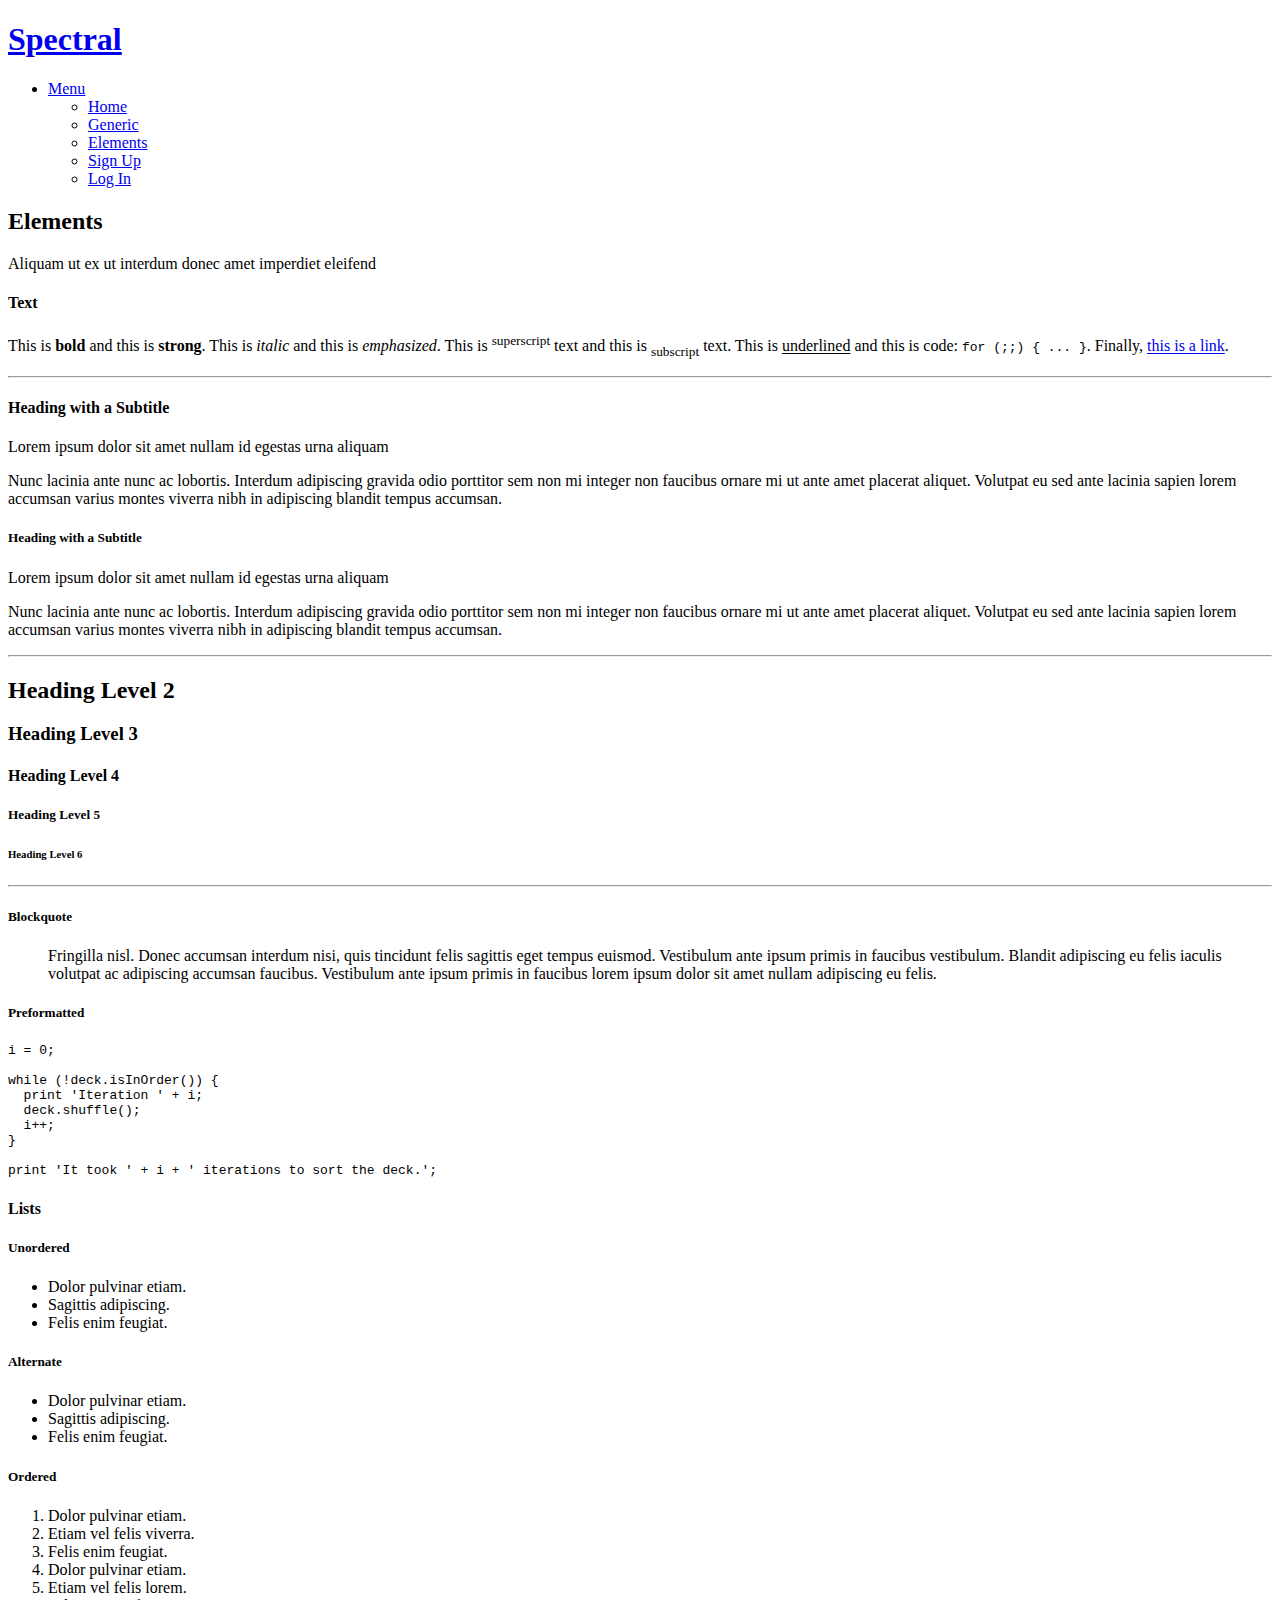
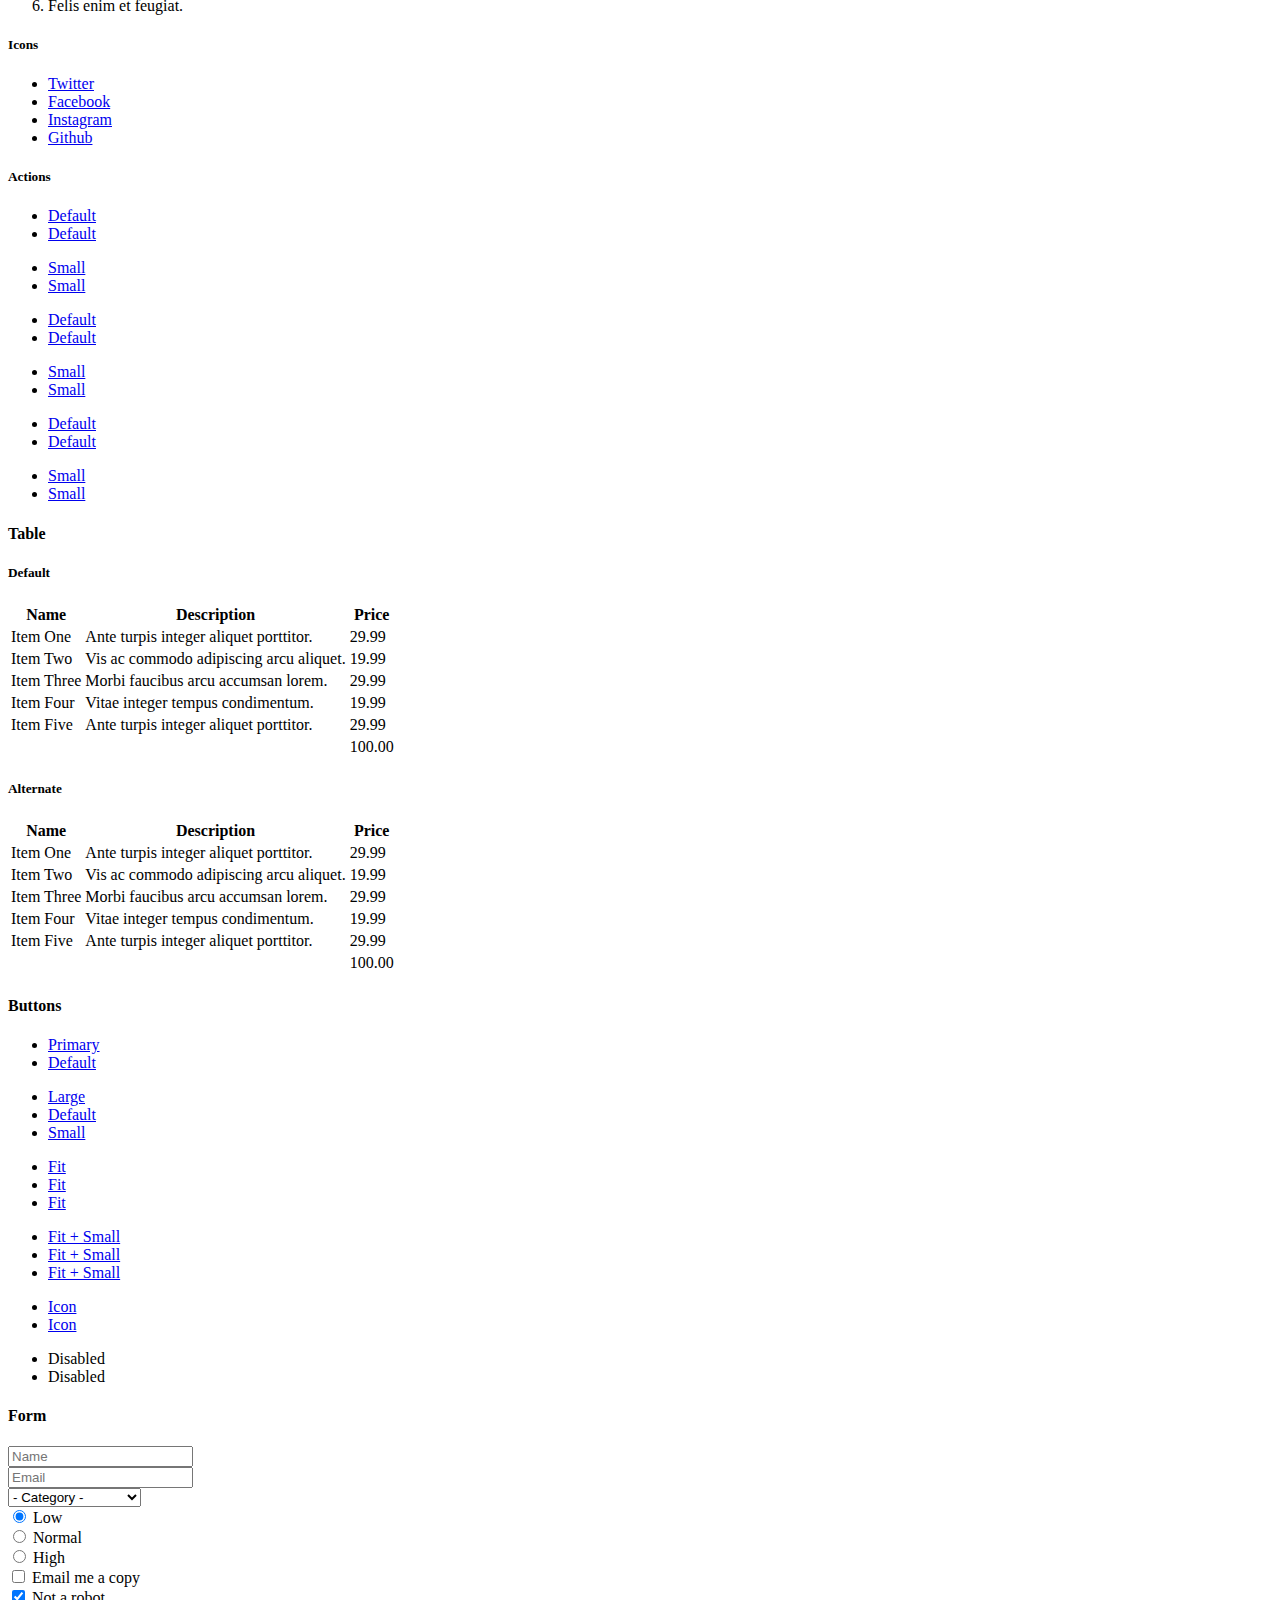
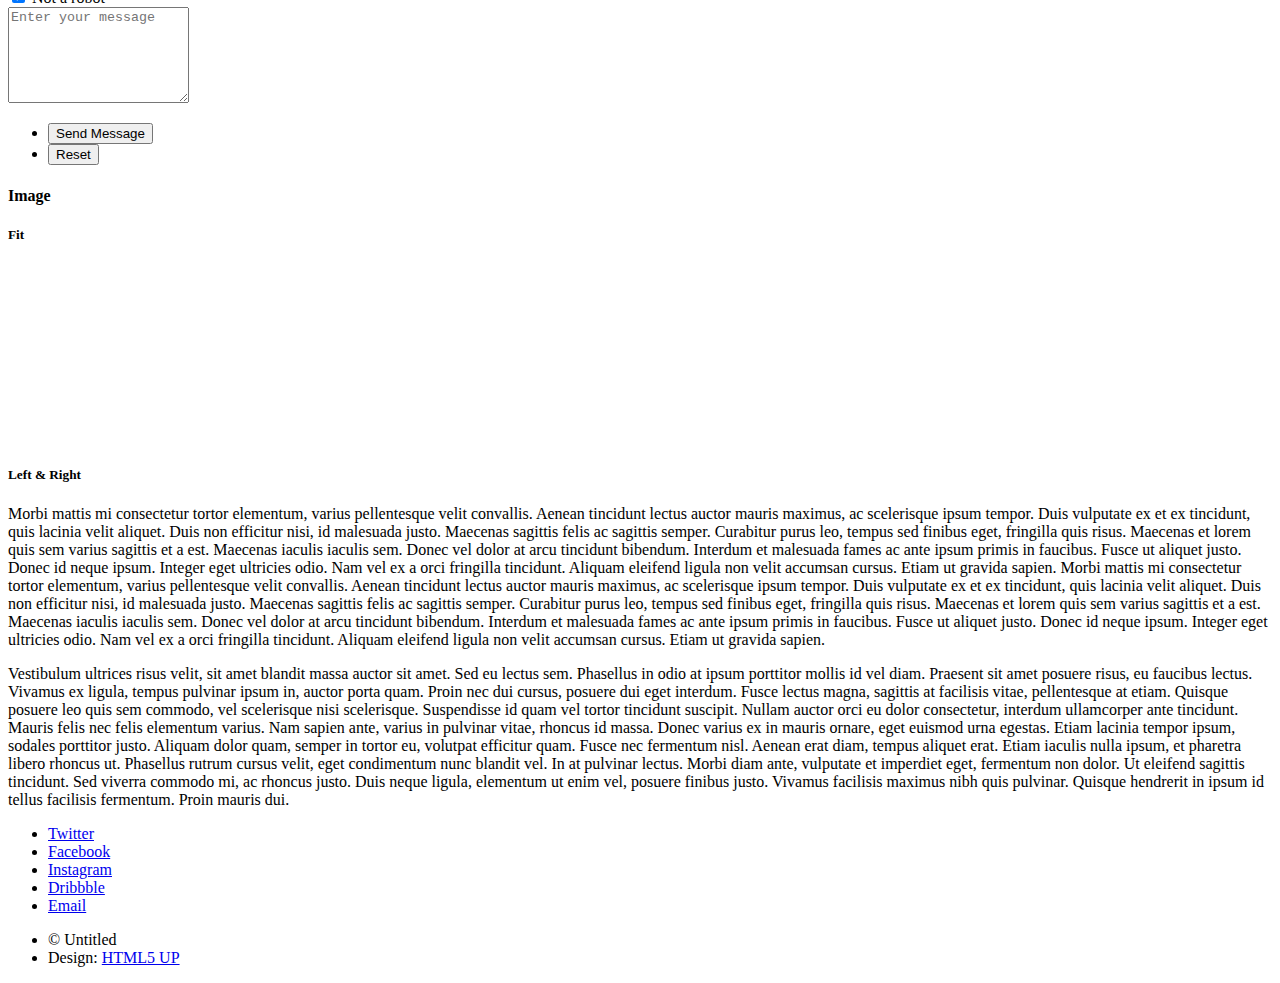
==== elements.html @ e74a93b6 "Update and rename elements[1].html to elements.html" ====
<!DOCTYPE HTML>
<!--
	Spectral by HTML5 UP
	html5up.net | @ajlkn
	Free for personal and commercial use under the CCA 3.0 license (html5up.net/license)
-->
<html>
	<head>
		<title>Elements - Spectral by HTML5 UP</title>
		<meta charset="utf-8" />
		<meta name="viewport" content="width=device-width, initial-scale=1, user-scalable=no" />
		<link rel="stylesheet" href="assets/css/main.css" />
		<noscript><link rel="stylesheet" href="assets/css/noscript.css" /></noscript>
	</head>
	<body class="is-preload">

		<!-- Page Wrapper -->
			<div id="page-wrapper">

				<!-- Header -->
					<header id="header">
						<h1><a href="index.html">Spectral</a></h1>
						<nav id="nav">
							<ul>
								<li class="special">
									<a href="#menu" class="menuToggle"><span>Menu</span></a>
									<div id="menu">
										<ul>
											<li><a href="index.html">Home</a></li>
											<li><a href="generic.html">Generic</a></li>
											<li><a href="elements.html">Elements</a></li>
											<li><a href="#">Sign Up</a></li>
											<li><a href="#">Log In</a></li>
										</ul>
									</div>
								</li>
							</ul>
						</nav>
					</header>

				<!-- Main -->
					<article id="main">
						<header>
							<h2>Elements</h2>
							<p>Aliquam ut ex ut interdum donec amet imperdiet eleifend</p>
						</header>
						<section class="wrapper style5">
							<div class="inner">

								<section>
									<h4>Text</h4>
									<p>This is <b>bold</b> and this is <strong>strong</strong>. This is <i>italic</i> and this is <em>emphasized</em>.
									This is <sup>superscript</sup> text and this is <sub>subscript</sub> text.
									This is <u>underlined</u> and this is code: <code>for (;;) { ... }</code>. Finally, <a href="#">this is a link</a>.</p>
									<hr />
									<header>
										<h4>Heading with a Subtitle</h4>
										<p>Lorem ipsum dolor sit amet nullam id egestas urna aliquam</p>
									</header>
									<p>Nunc lacinia ante nunc ac lobortis. Interdum adipiscing gravida odio porttitor sem non mi integer non faucibus ornare mi ut ante amet placerat aliquet. Volutpat eu sed ante lacinia sapien lorem accumsan varius montes viverra nibh in adipiscing blandit tempus accumsan.</p>
									<header>
										<h5>Heading with a Subtitle</h5>
										<p>Lorem ipsum dolor sit amet nullam id egestas urna aliquam</p>
									</header>
									<p>Nunc lacinia ante nunc ac lobortis. Interdum adipiscing gravida odio porttitor sem non mi integer non faucibus ornare mi ut ante amet placerat aliquet. Volutpat eu sed ante lacinia sapien lorem accumsan varius montes viverra nibh in adipiscing blandit tempus accumsan.</p>
									<hr />
									<h2>Heading Level 2</h2>
									<h3>Heading Level 3</h3>
									<h4>Heading Level 4</h4>
									<h5>Heading Level 5</h5>
									<h6>Heading Level 6</h6>
									<hr />
									<h5>Blockquote</h5>
									<blockquote>Fringilla nisl. Donec accumsan interdum nisi, quis tincidunt felis sagittis eget tempus euismod. Vestibulum ante ipsum primis in faucibus vestibulum. Blandit adipiscing eu felis iaculis volutpat ac adipiscing accumsan faucibus. Vestibulum ante ipsum primis in faucibus lorem ipsum dolor sit amet nullam adipiscing eu felis.</blockquote>
									<h5>Preformatted</h5>
									<pre><code>i = 0;

while (!deck.isInOrder()) {
  print 'Iteration ' + i;
  deck.shuffle();
  i++;
}

print 'It took ' + i + ' iterations to sort the deck.';</code></pre>
								</section>

								<section>
									<h4>Lists</h4>
									<div class="row">
										<div class="col-6 col-12-medium">
											<h5>Unordered</h5>
											<ul>
												<li>Dolor pulvinar etiam.</li>
												<li>Sagittis adipiscing.</li>
												<li>Felis enim feugiat.</li>
											</ul>
											<h5>Alternate</h5>
											<ul class="alt">
												<li>Dolor pulvinar etiam.</li>
												<li>Sagittis adipiscing.</li>
												<li>Felis enim feugiat.</li>
											</ul>
										</div>
										<div class="col-6 col-12-medium">
											<h5>Ordered</h5>
											<ol>
												<li>Dolor pulvinar etiam.</li>
												<li>Etiam vel felis viverra.</li>
												<li>Felis enim feugiat.</li>
												<li>Dolor pulvinar etiam.</li>
												<li>Etiam vel felis lorem.</li>
												<li>Felis enim et feugiat.</li>
											</ol>
											<h5>Icons</h5>
											<ul class="icons">
												<li><a href="#" class="icon brands fa-twitter"><span class="label">Twitter</span></a></li>
												<li><a href="#" class="icon brands fa-facebook-f"><span class="label">Facebook</span></a></li>
												<li><a href="#" class="icon brands fa-instagram"><span class="label">Instagram</span></a></li>
												<li><a href="#" class="icon brands fa-github"><span class="label">Github</span></a></li>
											</ul>
										</div>
									</div>
									<h5>Actions</h5>
									<div class="row">
										<div class="col-6 col-12-medium">
											<ul class="actions">
												<li><a href="#" class="button primary">Default</a></li>
												<li><a href="#" class="button">Default</a></li>
											</ul>
											<ul class="actions small">
												<li><a href="#" class="button primary small">Small</a></li>
												<li><a href="#" class="button small">Small</a></li>
											</ul>
											<ul class="actions stacked">
												<li><a href="#" class="button primary">Default</a></li>
												<li><a href="#" class="button">Default</a></li>
											</ul>
											<ul class="actions stacked">
												<li><a href="#" class="button primary small">Small</a></li>
												<li><a href="#" class="button small">Small</a></li>
											</ul>
										</div>
										<div class="col-6 col-12-medium">
											<ul class="actions stacked">
												<li><a href="#" class="button primary fit">Default</a></li>
												<li><a href="#" class="button fit">Default</a></li>
											</ul>
											<ul class="actions stacked">
												<li><a href="#" class="button primary small fit">Small</a></li>
												<li><a href="#" class="button small fit">Small</a></li>
											</ul>
										</div>
									</div>
								</section>

								<section>
									<h4>Table</h4>
									<h5>Default</h5>
									<div class="table-wrapper">
										<table>
											<thead>
												<tr>
													<th>Name</th>
													<th>Description</th>
													<th>Price</th>
												</tr>
											</thead>
											<tbody>
												<tr>
													<td>Item One</td>
													<td>Ante turpis integer aliquet porttitor.</td>
													<td>29.99</td>
												</tr>
												<tr>
													<td>Item Two</td>
													<td>Vis ac commodo adipiscing arcu aliquet.</td>
													<td>19.99</td>
												</tr>
												<tr>
													<td>Item Three</td>
													<td> Morbi faucibus arcu accumsan lorem.</td>
													<td>29.99</td>
												</tr>
												<tr>
													<td>Item Four</td>
													<td>Vitae integer tempus condimentum.</td>
													<td>19.99</td>
												</tr>
												<tr>
													<td>Item Five</td>
													<td>Ante turpis integer aliquet porttitor.</td>
													<td>29.99</td>
												</tr>
											</tbody>
											<tfoot>
												<tr>
													<td colspan="2"></td>
													<td>100.00</td>
												</tr>
											</tfoot>
										</table>
									</div>

									<h5>Alternate</h5>
									<div class="table-wrapper">
										<table class="alt">
											<thead>
												<tr>
													<th>Name</th>
													<th>Description</th>
													<th>Price</th>
												</tr>
											</thead>
											<tbody>
												<tr>
													<td>Item One</td>
													<td>Ante turpis integer aliquet porttitor.</td>
													<td>29.99</td>
												</tr>
												<tr>
													<td>Item Two</td>
													<td>Vis ac commodo adipiscing arcu aliquet.</td>
													<td>19.99</td>
												</tr>
												<tr>
													<td>Item Three</td>
													<td> Morbi faucibus arcu accumsan lorem.</td>
													<td>29.99</td>
												</tr>
												<tr>
													<td>Item Four</td>
													<td>Vitae integer tempus condimentum.</td>
													<td>19.99</td>
												</tr>
												<tr>
													<td>Item Five</td>
													<td>Ante turpis integer aliquet porttitor.</td>
													<td>29.99</td>
												</tr>
											</tbody>
											<tfoot>
												<tr>
													<td colspan="2"></td>
													<td>100.00</td>
												</tr>
											</tfoot>
										</table>
									</div>
								</section>

								<section>
									<h4>Buttons</h4>
									<ul class="actions">
										<li><a href="#" class="button primary">Primary</a></li>
										<li><a href="#" class="button">Default</a></li>
									</ul>
									<ul class="actions">
										<li><a href="#" class="button large">Large</a></li>
										<li><a href="#" class="button">Default</a></li>
										<li><a href="#" class="button small">Small</a></li>
									</ul>
									<ul class="actions fit">
										<li><a href="#" class="button fit">Fit</a></li>
										<li><a href="#" class="button primary fit">Fit</a></li>
										<li><a href="#" class="button fit">Fit</a></li>
									</ul>
									<ul class="actions fit small">
										<li><a href="#" class="button primary fit small">Fit + Small</a></li>
										<li><a href="#" class="button fit small">Fit + Small</a></li>
										<li><a href="#" class="button primary fit small">Fit + Small</a></li>
									</ul>
									<ul class="actions">
										<li><a href="#" class="button primary icon solid fa-download">Icon</a></li>
										<li><a href="#" class="button icon solid fa-download">Icon</a></li>
									</ul>
									<ul class="actions">
										<li><span class="button primary disabled">Disabled</span></li>
										<li><span class="button disabled">Disabled</span></li>
									</ul>
								</section>

								<section>
									<h4>Form</h4>
									<form method="post" action="#">
										<div class="row gtr-uniform">
											<div class="col-6 col-12-xsmall">
												<input type="text" name="demo-name" id="demo-name" value="" placeholder="Name" />
											</div>
											<div class="col-6 col-12-xsmall">
												<input type="email" name="demo-email" id="demo-email" value="" placeholder="Email" />
											</div>
											<div class="col-12">
												<select name="demo-category" id="demo-category">
													<option value="">- Category -</option>
													<option value="1">Manufacturing</option>
													<option value="1">Shipping</option>
													<option value="1">Administration</option>
													<option value="1">Human Resources</option>
												</select>
											</div>
											<div class="col-4 col-12-small">
												<input type="radio" id="demo-priority-low" name="demo-priority" checked>
												<label for="demo-priority-low">Low</label>
											</div>
											<div class="col-4 col-12-small">
												<input type="radio" id="demo-priority-normal" name="demo-priority">
												<label for="demo-priority-normal">Normal</label>
											</div>
											<div class="col-4 col-12-small">
												<input type="radio" id="demo-priority-high" name="demo-priority">
												<label for="demo-priority-high">High</label>
											</div>
											<div class="col-6 col-12-small">
												<input type="checkbox" id="demo-copy" name="demo-copy">
												<label for="demo-copy">Email me a copy</label>
											</div>
											<div class="col-6 col-12-small">
												<input type="checkbox" id="demo-human" name="demo-human" checked>
												<label for="demo-human">Not a robot</label>
											</div>
											<div class="col-12">
												<textarea name="demo-message" id="demo-message" placeholder="Enter your message" rows="6"></textarea>
											</div>
											<div class="col-12">
												<ul class="actions">
													<li><input type="submit" value="Send Message" class="primary" /></li>
													<li><input type="reset" value="Reset" /></li>
												</ul>
											</div>
										</div>
									</form>
								</section>

								<section>
									<h4>Image</h4>
									<h5>Fit</h5>
									<div class="box alt">
										<div class="row gtr-50 gtr-uniform">
											<div class="col-12"><span class="image fit"><img src="images/banner.jpg" alt="" /></span></div>
											<div class="col-4"><span class="image fit"><img src="images/pic01.jpg" alt="" /></span></div>
											<div class="col-4"><span class="image fit"><img src="images/pic02.jpg" alt="" /></span></div>
											<div class="col-4"><span class="image fit"><img src="images/pic03.jpg" alt="" /></span></div>
											<div class="col-4"><span class="image fit"><img src="images/pic03.jpg" alt="" /></span></div>
											<div class="col-4"><span class="image fit"><img src="images/pic02.jpg" alt="" /></span></div>
											<div class="col-4"><span class="image fit"><img src="images/pic01.jpg" alt="" /></span></div>
											<div class="col-4"><span class="image fit"><img src="images/pic02.jpg" alt="" /></span></div>
											<div class="col-4"><span class="image fit"><img src="images/pic01.jpg" alt="" /></span></div>
											<div class="col-4"><span class="image fit"><img src="images/pic03.jpg" alt="" /></span></div>
										</div>
									</div>
									<h5>Left &amp; Right</h5>
									<p><span class="image left"><img src="images/pic04.jpg" alt="" /></span>Morbi mattis mi consectetur tortor elementum, varius pellentesque velit convallis. Aenean tincidunt lectus auctor mauris maximus, ac scelerisque ipsum tempor. Duis vulputate ex et ex tincidunt, quis lacinia velit aliquet. Duis non efficitur nisi, id malesuada justo. Maecenas sagittis felis ac sagittis semper. Curabitur purus leo, tempus sed finibus eget, fringilla quis risus. Maecenas et lorem quis sem varius sagittis et a est. Maecenas iaculis iaculis sem. Donec vel dolor at arcu tincidunt bibendum. Interdum et malesuada fames ac ante ipsum primis in faucibus. Fusce ut aliquet justo. Donec id neque ipsum. Integer eget ultricies odio. Nam vel ex a orci fringilla tincidunt. Aliquam eleifend ligula non velit accumsan cursus. Etiam ut gravida sapien. Morbi mattis mi consectetur tortor elementum, varius pellentesque velit convallis. Aenean tincidunt lectus auctor mauris maximus, ac scelerisque ipsum tempor. Duis vulputate ex et ex tincidunt, quis lacinia velit aliquet. Duis non efficitur nisi, id malesuada justo. Maecenas sagittis felis ac sagittis semper. Curabitur purus leo, tempus sed finibus eget, fringilla quis risus. Maecenas et lorem quis sem varius sagittis et a est. Maecenas iaculis iaculis sem. Donec vel dolor at arcu tincidunt bibendum. Interdum et malesuada fames ac ante ipsum primis in faucibus. Fusce ut aliquet justo. Donec id neque ipsum. Integer eget ultricies odio. Nam vel ex a orci fringilla tincidunt. Aliquam eleifend ligula non velit accumsan cursus. Etiam ut gravida sapien.</p>
									<p><span class="image right"><img src="images/pic05.jpg" alt="" /></span>Vestibulum ultrices risus velit, sit amet blandit massa auctor sit amet. Sed eu lectus sem. Phasellus in odio at ipsum porttitor mollis id vel diam. Praesent sit amet posuere risus, eu faucibus lectus. Vivamus ex ligula, tempus pulvinar ipsum in, auctor porta quam. Proin nec dui cursus, posuere dui eget interdum. Fusce lectus magna, sagittis at facilisis vitae, pellentesque at etiam. Quisque posuere leo quis sem commodo, vel scelerisque nisi scelerisque. Suspendisse id quam vel tortor tincidunt suscipit. Nullam auctor orci eu dolor consectetur, interdum ullamcorper ante tincidunt. Mauris felis nec felis elementum varius. Nam sapien ante, varius in pulvinar vitae, rhoncus id massa. Donec varius ex in mauris ornare, eget euismod urna egestas. Etiam lacinia tempor ipsum, sodales porttitor justo. Aliquam dolor quam, semper in tortor eu, volutpat efficitur quam. Fusce nec fermentum nisl. Aenean erat diam, tempus aliquet erat. Etiam iaculis nulla ipsum, et pharetra libero rhoncus ut. Phasellus rutrum cursus velit, eget condimentum nunc blandit vel. In at pulvinar lectus. Morbi diam ante, vulputate et imperdiet eget, fermentum non dolor. Ut eleifend sagittis tincidunt. Sed viverra commodo mi, ac rhoncus justo. Duis neque ligula, elementum ut enim vel, posuere finibus justo. Vivamus facilisis maximus nibh quis pulvinar. Quisque hendrerit in ipsum id tellus facilisis fermentum. Proin mauris dui.</p>
								</section>

							</div>
						</section>
					</article>

				<!-- Footer -->
					<footer id="footer">
						<ul class="icons">
							<li><a href="#" class="icon brands fa-twitter"><span class="label">Twitter</span></a></li>
							<li><a href="#" class="icon brands fa-facebook-f"><span class="label">Facebook</span></a></li>
							<li><a href="#" class="icon brands fa-instagram"><span class="label">Instagram</span></a></li>
							<li><a href="#" class="icon brands fa-dribbble"><span class="label">Dribbble</span></a></li>
							<li><a href="#" class="icon solid fa-envelope"><span class="label">Email</span></a></li>
						</ul>
						<ul class="copyright">
							<li>&copy; Untitled</li><li>Design: <a href="http://html5up.net">HTML5 UP</a></li>
						</ul>
					</footer>

			</div>

		<!-- Scripts -->
			<script src="assets/js/jquery.min.js"></script>
			<script src="assets/js/jquery.scrollex.min.js"></script>
			<script src="assets/js/jquery.scrolly.min.js"></script>
			<script src="assets/js/browser.min.js"></script>
			<script src="assets/js/breakpoints.min.js"></script>
			<script src="assets/js/util.js"></script>
			<script src="assets/js/main.js"></script>

	</body>
</html>
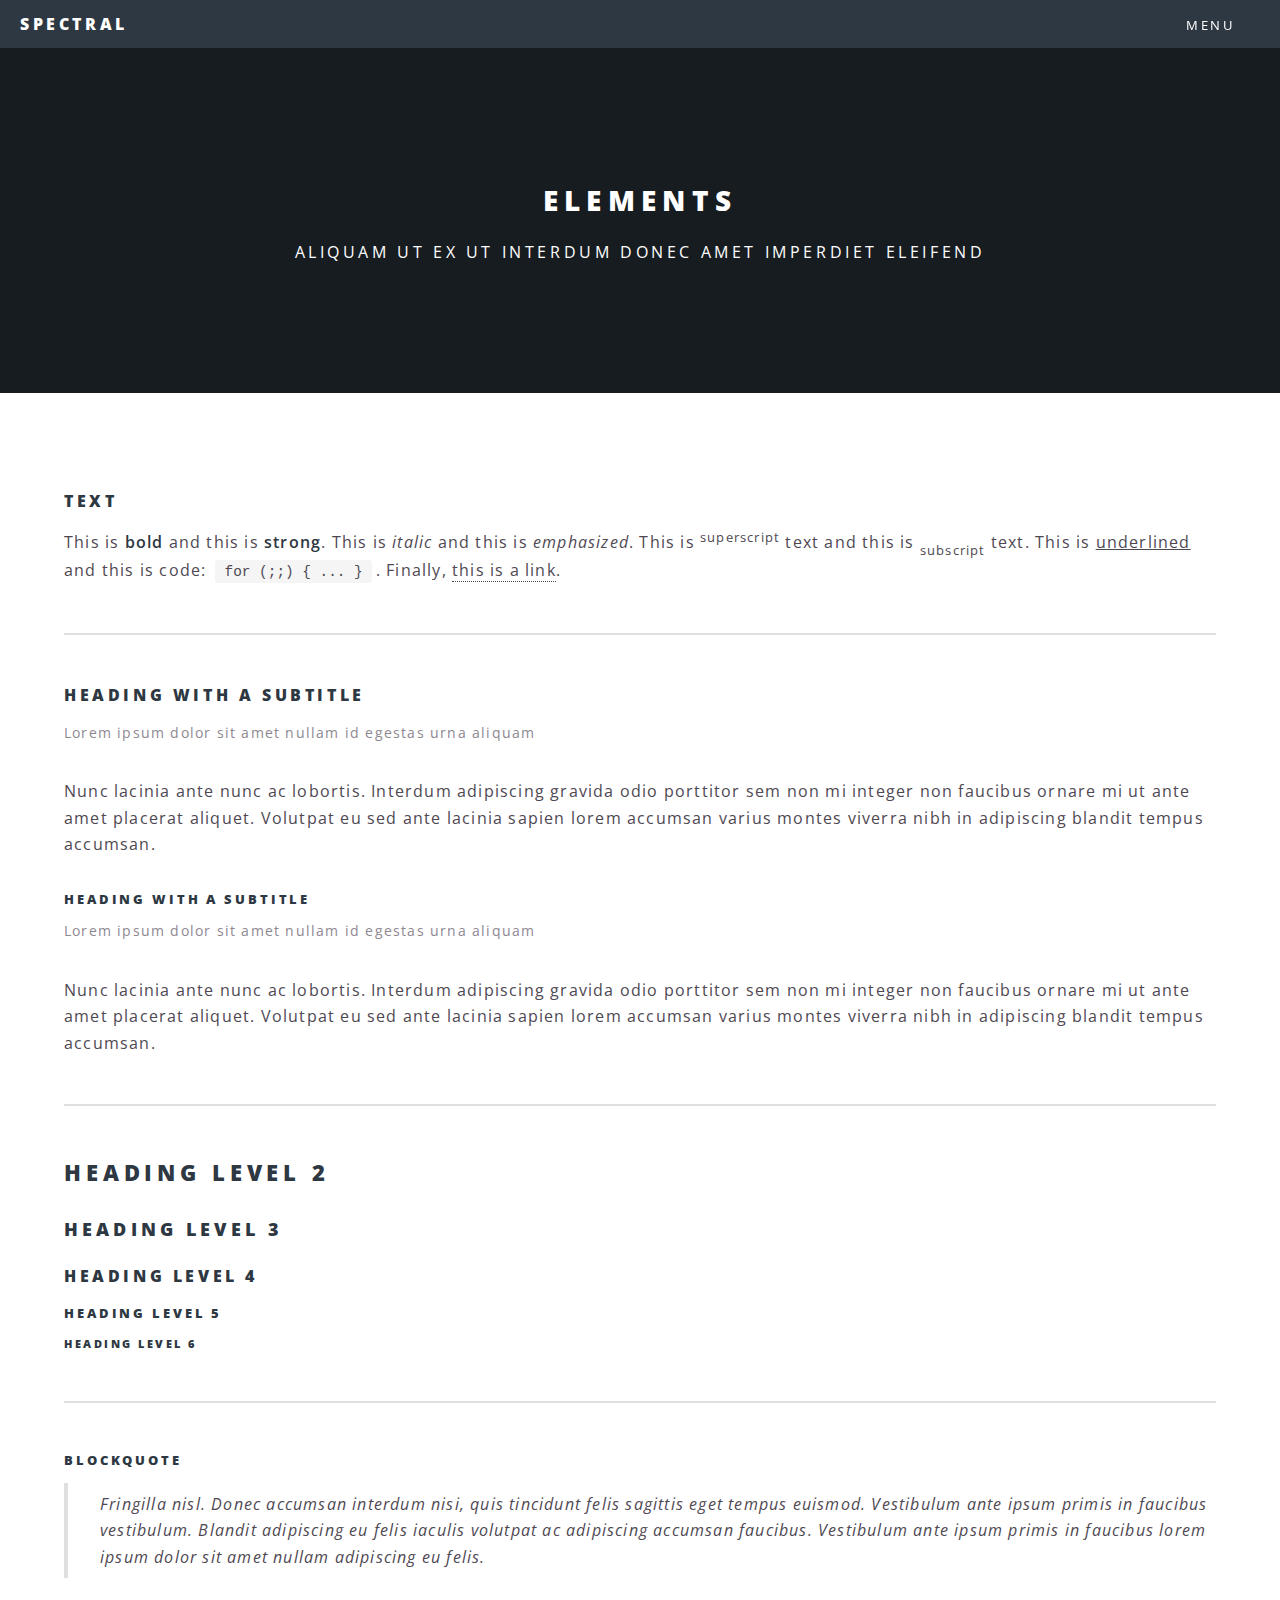
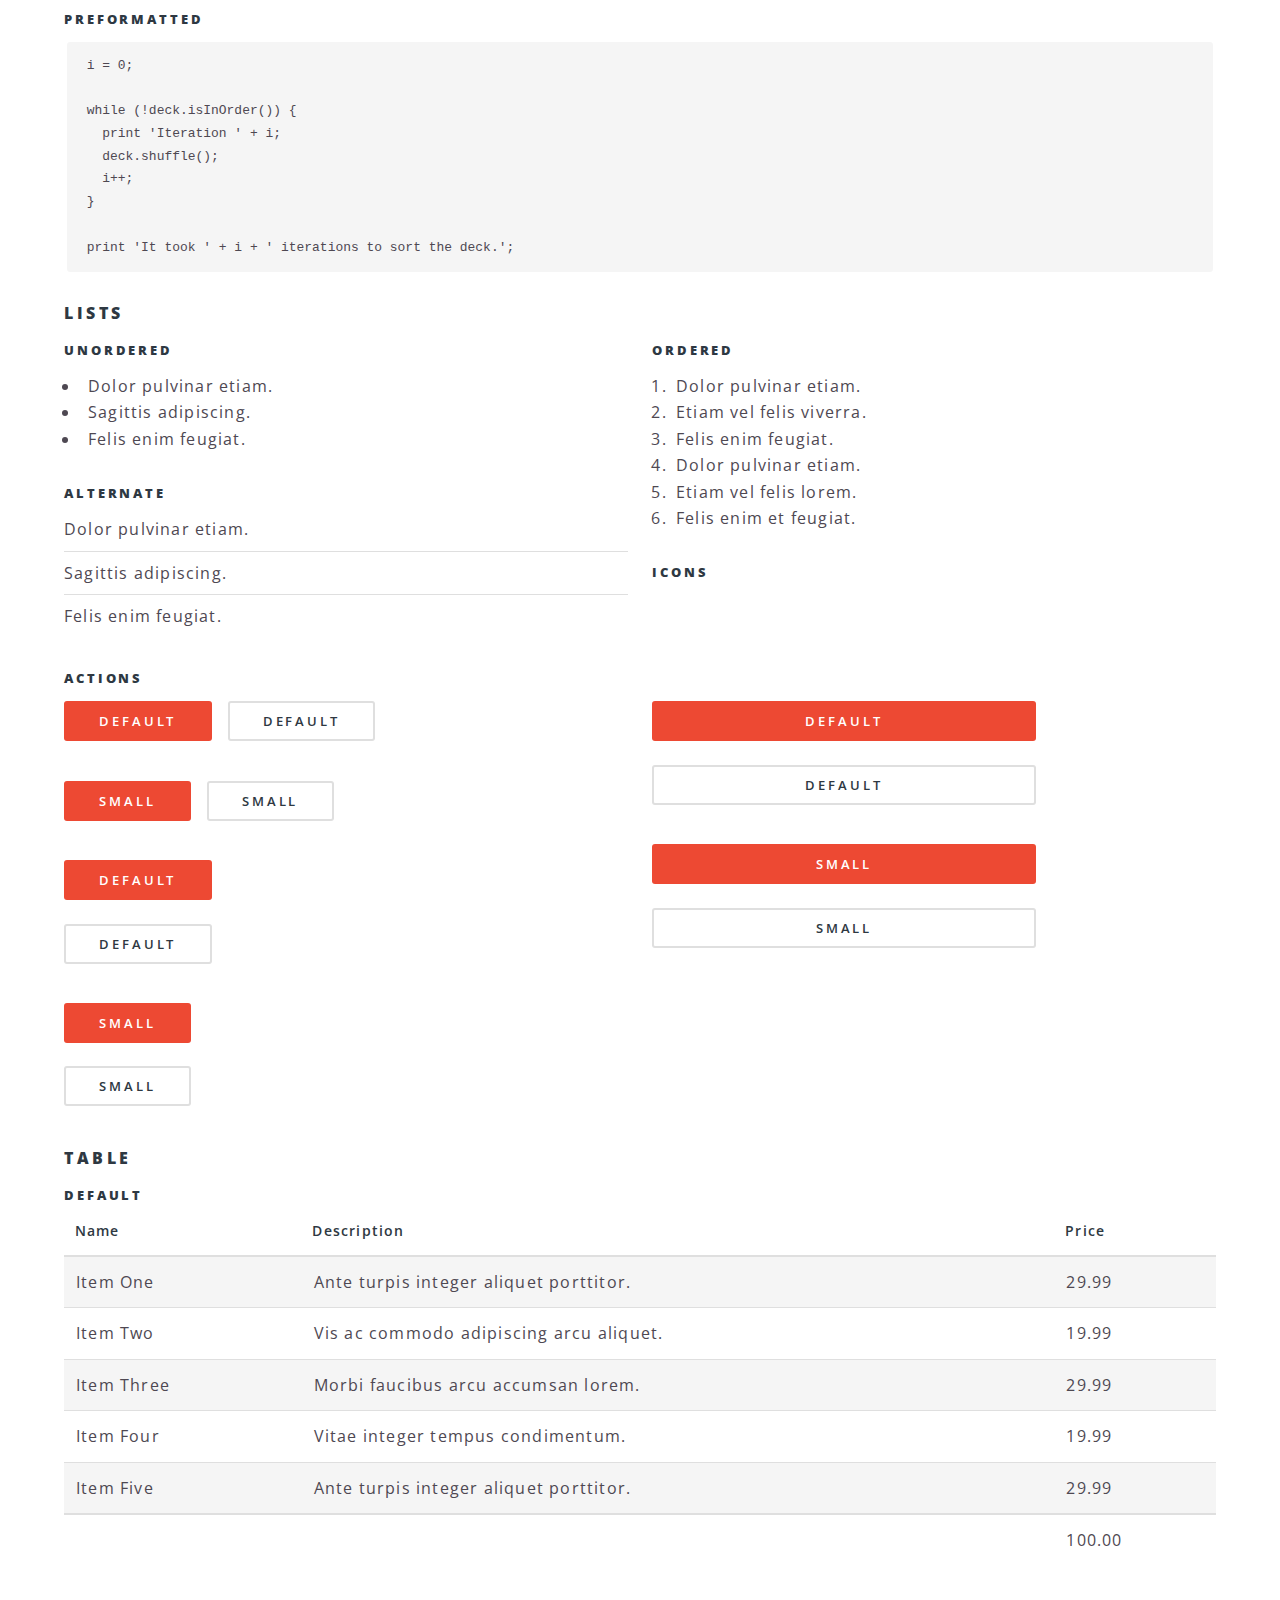
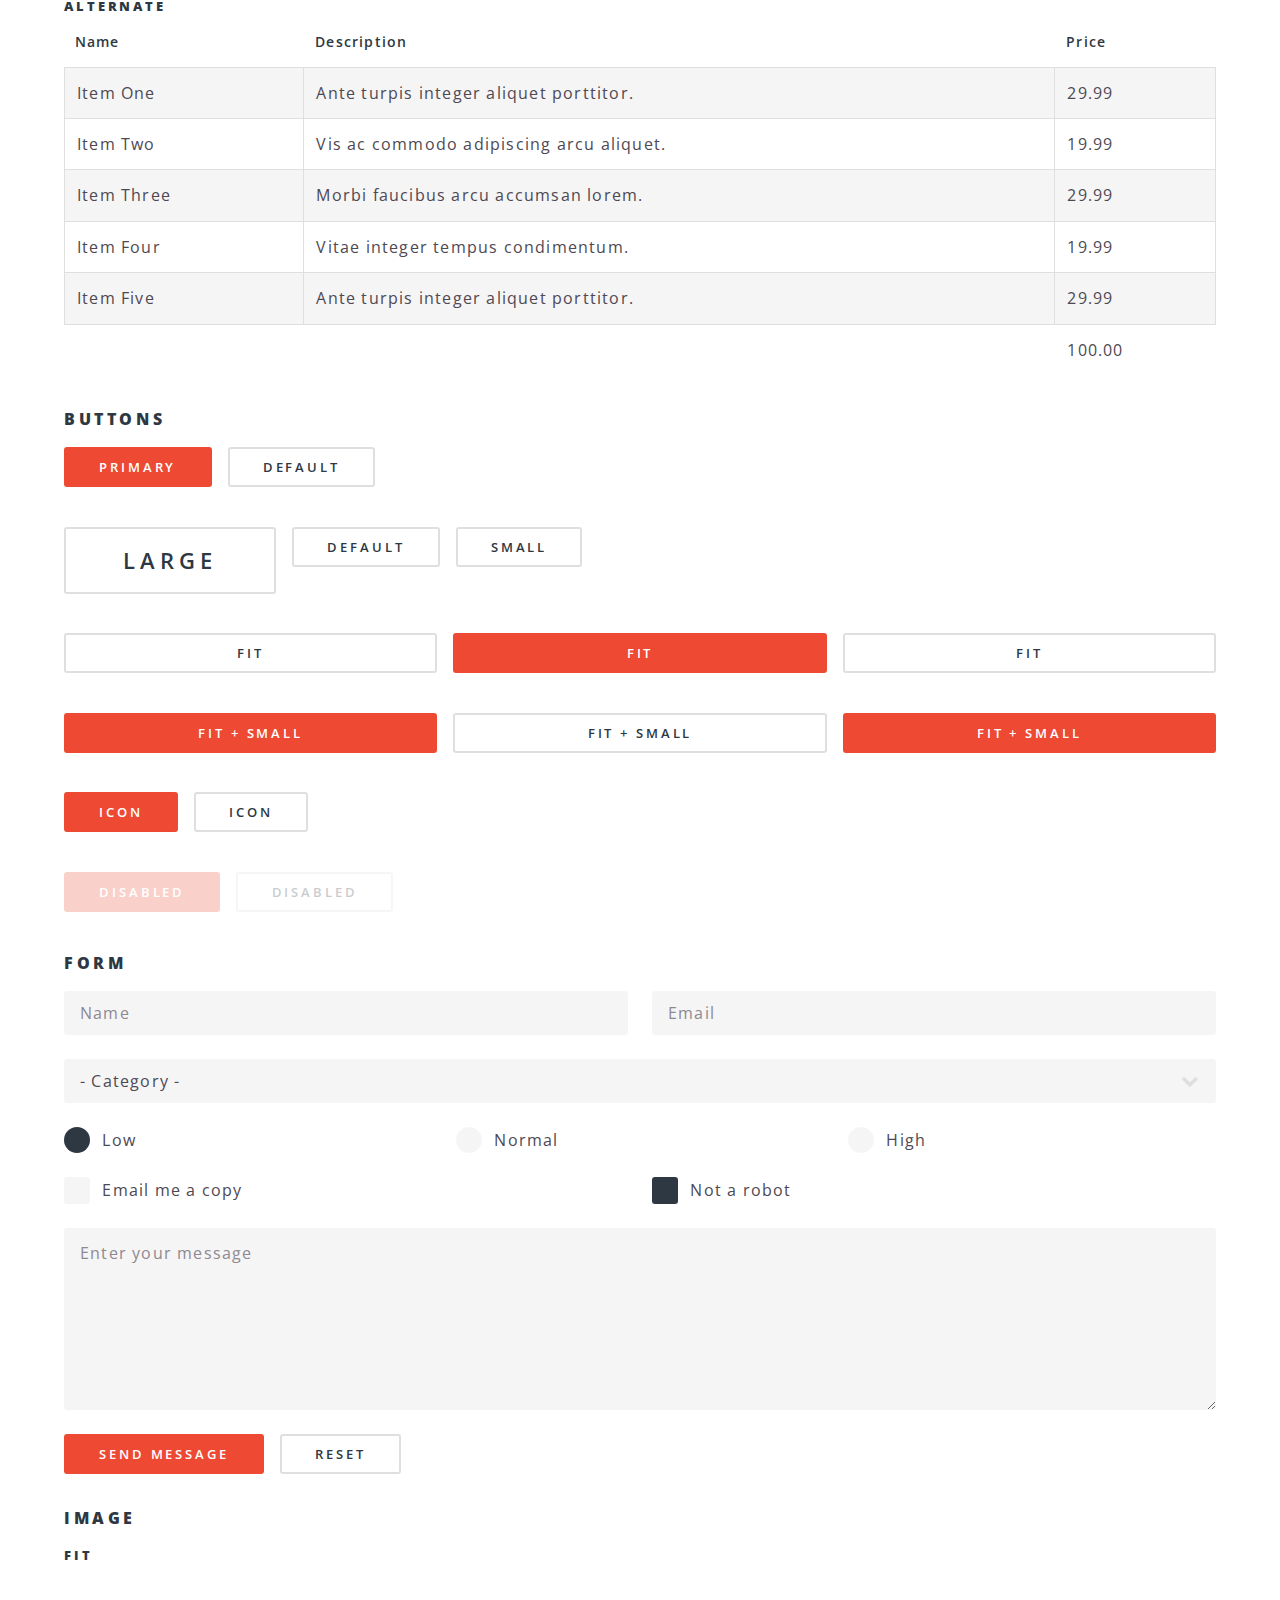
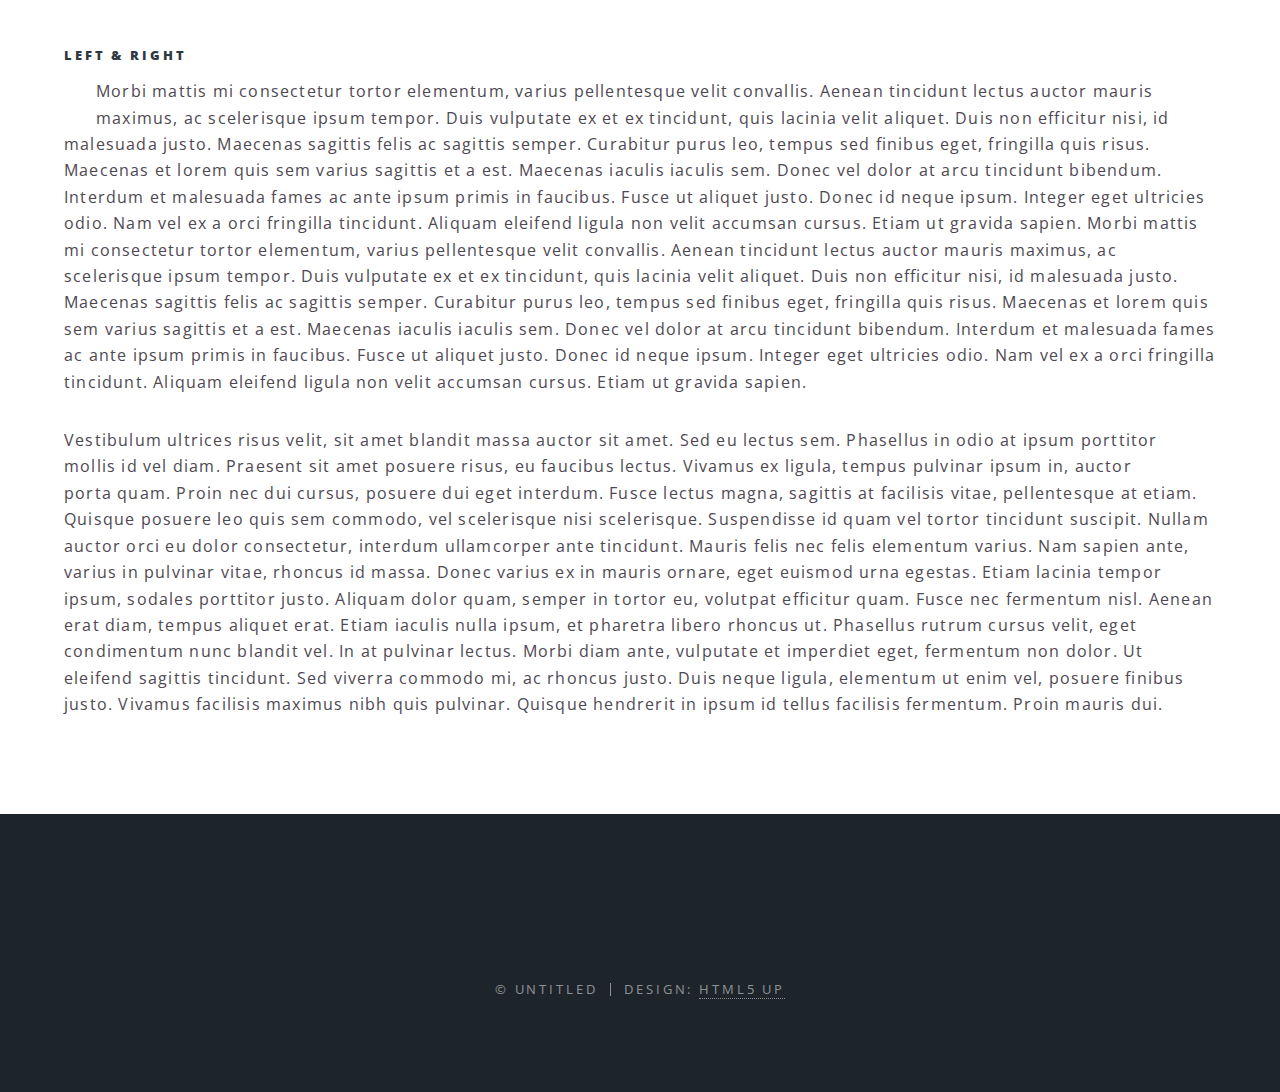
==== commit 567a4946: "Update elements.html" ====
--- a/elements.html
+++ b/elements.html
@@ -9,7 +9,7 @@
 		<title>Elements - Spectral by HTML5 UP</title>
 		<meta charset="utf-8" />
 		<meta name="viewport" content="width=device-width, initial-scale=1, user-scalable=no" />
-		<link rel="stylesheet" href="assets/css/main.css" />
+		<link rel="stylesheet" href="main.css" />
 		<noscript><link rel="stylesheet" href="assets/css/noscript.css" /></noscript>
 	</head>
 	<body class="is-preload">
--- a/main.css
+++ b/main.css
@@ -0,0 +1,3999 @@
+@import url(fontawesome-all.min.css);
+@import url("https://fonts.googleapis.com/css?family=Open+Sans:400,400italic,600,600italic,800,800italic");
+
+/*
+	Spectral by HTML5 UP
+	html5up.net | @ajlkn
+	Free for personal and commercial use under the CCA 3.0 license (html5up.net/license)
+*/
+
+html, body, div, span, applet, object,
+iframe, h1, h2, h3, h4, h5, h6, p, blockquote,
+pre, a, abbr, acronym, address, big, cite,
+code, del, dfn, em, img, ins, kbd, q, s, samp,
+small, strike, strong, sub, sup, tt, var, b,
+u, i, center, dl, dt, dd, ol, ul, li, fieldset,
+form, label, legend, table, caption, tbody,
+tfoot, thead, tr, th, td, article, aside,
+canvas, details, embed, figure, figcaption,
+footer, header, hgroup, menu, nav, output, ruby,
+section, summary, time, mark, audio, video {
+	margin: 0;
+	padding: 0;
+	border: 0;
+	font-size: 100%;
+	font: inherit;
+	vertical-align: baseline;}
+
+article, aside, details, figcaption, figure,
+footer, header, hgroup, menu, nav, section {
+	display: block;}
+
+body {
+	line-height: 1;
+}
+
+ol, ul {
+	list-style: none;
+}
+
+blockquote, q {
+	quotes: none;
+}
+
+	blockquote:before, blockquote:after, q:before, q:after {
+		content: '';
+		content: none;
+	}
+
+table {
+	border-collapse: collapse;
+	border-spacing: 0;
+}
+
+body {
+	-webkit-text-size-adjust: none;
+}
+
+mark {
+	background-color: transparent;
+	color: inherit;
+}
+
+input::-moz-focus-inner {
+	border: 0;
+	padding: 0;
+}
+
+input, select, textarea {
+	-moz-appearance: none;
+	-webkit-appearance: none;
+	-ms-appearance: none;
+	appearance: none;
+}
+
+/* Basic */
+
+	@-ms-viewport {
+		width: device-width;
+	}
+
+	html {
+		box-sizing: border-box;
+	}
+
+	*, *:before, *:after {
+		box-sizing: inherit;
+	}
+
+	body {
+		background: #2e3842;
+	}
+
+		body.is-preload *, body.is-preload *:before, body.is-preload *:after {
+			-moz-animation: none !important;
+			-webkit-animation: none !important;
+			-ms-animation: none !important;
+			animation: none !important;
+			-moz-transition: none !important;
+			-webkit-transition: none !important;
+			-ms-transition: none !important;
+			transition: none !important;
+		}
+
+	body, input, select, textarea {
+		color: #fff;
+		font-family: "Open Sans", Helvetica, sans-serif;
+		font-size: 15pt;
+		font-weight: 400;
+		letter-spacing: 0.075em;
+		line-height: 1.65em;
+	}
+
+		@media screen and (max-width: 1680px) {
+
+			body, input, select, textarea {
+				font-size: 13pt;
+			}
+
+		}
+
+		@media screen and (max-width: 1280px) {
+
+			body, input, select, textarea {
+				font-size: 12pt;
+			}
+
+		}
+
+		@media screen and (max-width: 736px) {
+
+			body, input, select, textarea {
+				font-size: 11pt;
+				letter-spacing: 0.0375em;
+			}
+
+		}
+
+	a {
+		-moz-transition: color 0.2s ease, border-bottom-color 0.2s ease;
+		-webkit-transition: color 0.2s ease, border-bottom-color 0.2s ease;
+		-ms-transition: color 0.2s ease, border-bottom-color 0.2s ease;
+		transition: color 0.2s ease, border-bottom-color 0.2s ease;
+		border-bottom: dotted 1px;
+		color: inherit;
+		text-decoration: none;
+	}
+
+		a:hover {
+			border-bottom-color: transparent;
+		}
+
+	strong, b {
+		color: #fff;
+		font-weight: 600;
+	}
+
+	em, i {
+		font-style: italic;
+	}
+
+	p {
+		margin: 0 0 2em 0;
+	}
+
+	h1, h2, h3, h4, h5, h6 {
+		color: #fff;
+		font-weight: 800;
+		letter-spacing: 0.225em;
+		line-height: 1em;
+		margin: 0 0 1em 0;
+		text-transform: uppercase;
+	}
+
+		h1 a, h2 a, h3 a, h4 a, h5 a, h6 a {
+			color: inherit;
+			text-decoration: none;
+		}
+
+	h2 {
+		font-size: 1.35em;
+		line-height: 1.75em;
+	}
+
+		@media screen and (max-width: 736px) {
+
+			h2 {
+				font-size: 1.1em;
+				line-height: 1.65em;
+			}
+
+		}
+
+	h3 {
+		font-size: 1.15em;
+		line-height: 1.75em;
+	}
+
+		@media screen and (max-width: 736px) {
+
+			h3 {
+				font-size: 1em;
+				line-height: 1.65em;
+			}
+
+		}
+
+	h4 {
+		font-size: 1em;
+		line-height: 1.5em;
+	}
+
+	h5 {
+		font-size: 0.8em;
+		line-height: 1.5em;
+	}
+
+	h6 {
+		font-size: 0.7em;
+		line-height: 1.5em;
+	}
+
+	sub {
+		font-size: 0.8em;
+		position: relative;
+		top: 0.5em;
+	}
+
+	sup {
+		font-size: 0.8em;
+		position: relative;
+		top: -0.5em;
+	}
+
+	hr {
+		border: 0;
+		border-bottom: solid 2px #fff;
+		margin: 3em 0;
+	}
+
+		hr.major {
+			margin: 4.5em 0;
+		}
+
+	blockquote {
+		border-left: solid 4px #fff;
+		font-style: italic;
+		margin: 0 0 2em 0;
+		padding: 0.5em 0 0.5em 2em;
+	}
+
+	code {
+		background: rgba(144, 144, 144, 0.25);
+		border-radius: 3px;
+		font-family: "Courier New", monospace;
+		font-size: 0.9em;
+		letter-spacing: 0;
+		margin: 0 0.25em;
+		padding: 0.25em 0.65em;
+	}
+
+	pre {
+		-webkit-overflow-scrolling: touch;
+		font-family: "Courier New", monospace;
+		font-size: 0.9em;
+		margin: 0 0 2em 0;
+	}
+
+		pre code {
+			display: block;
+			line-height: 1.75em;
+			padding: 1em 1.5em;
+			overflow-x: auto;
+		}
+
+	.align-left {
+		text-align: left;
+	}
+
+	.align-center {
+		text-align: center;
+	}
+
+	.align-right {
+		text-align: right;
+	}
+
+/* Row */
+
+	.row {
+		display: flex;
+		flex-wrap: wrap;
+		box-sizing: border-box;
+		align-items: stretch;
+	}
+
+		.row > * {
+			box-sizing: border-box;
+		}
+
+		.row.gtr-uniform > * > :last-child {
+			margin-bottom: 0;
+		}
+
+		.row.aln-left {
+			justify-content: flex-start;
+		}
+
+		.row.aln-center {
+			justify-content: center;
+		}
+
+		.row.aln-right {
+			justify-content: flex-end;
+		}
+
+		.row.aln-top {
+			align-items: flex-start;
+		}
+
+		.row.aln-middle {
+			align-items: center;
+		}
+
+		.row.aln-bottom {
+			align-items: flex-end;
+		}
+
+		.row > .imp {
+			order: -1;
+		}
+
+		.row > .col-1 {
+			width: 8.33333%;
+		}
+
+		.row > .off-1 {
+			margin-left: 8.33333%;
+		}
+
+		.row > .col-2 {
+			width: 16.66667%;
+		}
+
+		.row > .off-2 {
+			margin-left: 16.66667%;
+		}
+
+		.row > .col-3 {
+			width: 25%;
+		}
+
+		.row > .off-3 {
+			margin-left: 25%;
+		}
+
+		.row > .col-4 {
+			width: 33.33333%;
+		}
+
+		.row > .off-4 {
+			margin-left: 33.33333%;
+		}
+
+		.row > .col-5 {
+			width: 41.66667%;
+		}
+
+		.row > .off-5 {
+			margin-left: 41.66667%;
+		}
+
+		.row > .col-6 {
+			width: 50%;
+		}
+
+		.row > .off-6 {
+			margin-left: 50%;
+		}
+
+		.row > .col-7 {
+			width: 58.33333%;
+		}
+
+		.row > .off-7 {
+			margin-left: 58.33333%;
+		}
+
+		.row > .col-8 {
+			width: 66.66667%;
+		}
+
+		.row > .off-8 {
+			margin-left: 66.66667%;
+		}
+
+		.row > .col-9 {
+			width: 75%;
+		}
+
+		.row > .off-9 {
+			margin-left: 75%;
+		}
+
+		.row > .col-10 {
+			width: 83.33333%;
+		}
+
+		.row > .off-10 {
+			margin-left: 83.33333%;
+		}
+
+		.row > .col-11 {
+			width: 91.66667%;
+		}
+
+		.row > .off-11 {
+			margin-left: 91.66667%;
+		}
+
+		.row > .col-12 {
+			width: 100%;
+		}
+
+		.row > .off-12 {
+			margin-left: 100%;
+		}
+
+		.row.gtr-0 {
+			margin-top: 0;
+			margin-left: 0em;
+		}
+
+			.row.gtr-0 > * {
+				padding: 0 0 0 0em;
+			}
+
+			.row.gtr-0.gtr-uniform {
+				margin-top: 0em;
+			}
+
+				.row.gtr-0.gtr-uniform > * {
+					padding-top: 0em;
+				}
+
+		.row.gtr-25 {
+			margin-top: 0;
+			margin-left: -0.375em;
+		}
+
+			.row.gtr-25 > * {
+				padding: 0 0 0 0.375em;
+			}
+
+			.row.gtr-25.gtr-uniform {
+				margin-top: -0.375em;
+			}
+
+				.row.gtr-25.gtr-uniform > * {
+					padding-top: 0.375em;
+				}
+
+		.row.gtr-50 {
+			margin-top: 0;
+			margin-left: -0.75em;
+		}
+
+			.row.gtr-50 > * {
+				padding: 0 0 0 0.75em;
+			}
+
+			.row.gtr-50.gtr-uniform {
+				margin-top: -0.75em;
+			}
+
+				.row.gtr-50.gtr-uniform > * {
+					padding-top: 0.75em;
+				}
+
+		.row {
+			margin-top: 0;
+			margin-left: -1.5em;
+		}
+
+			.row > * {
+				padding: 0 0 0 1.5em;
+			}
+
+			.row.gtr-uniform {
+				margin-top: -1.5em;
+			}
+
+				.row.gtr-uniform > * {
+					padding-top: 1.5em;
+				}
+
+		.row.gtr-150 {
+			margin-top: 0;
+			margin-left: -2.25em;
+		}
+
+			.row.gtr-150 > * {
+				padding: 0 0 0 2.25em;
+			}
+
+			.row.gtr-150.gtr-uniform {
+				margin-top: -2.25em;
+			}
+
+				.row.gtr-150.gtr-uniform > * {
+					padding-top: 2.25em;
+				}
+
+		.row.gtr-200 {
+			margin-top: 0;
+			margin-left: -3em;
+		}
+
+			.row.gtr-200 > * {
+				padding: 0 0 0 3em;
+			}
+
+			.row.gtr-200.gtr-uniform {
+				margin-top: -3em;
+			}
+
+				.row.gtr-200.gtr-uniform > * {
+					padding-top: 3em;
+				}
+
+		@media screen and (max-width: 1680px) {
+
+			.row {
+				display: flex;
+				flex-wrap: wrap;
+				box-sizing: border-box;
+				align-items: stretch;
+			}
+
+				.row > * {
+					box-sizing: border-box;
+				}
+
+				.row.gtr-uniform > * > :last-child {
+					margin-bottom: 0;
+				}
+
+				.row.aln-left {
+					justify-content: flex-start;
+				}
+
+				.row.aln-center {
+					justify-content: center;
+				}
+
+				.row.aln-right {
+					justify-content: flex-end;
+				}
+
+				.row.aln-top {
+					align-items: flex-start;
+				}
+
+				.row.aln-middle {
+					align-items: center;
+				}
+
+				.row.aln-bottom {
+					align-items: flex-end;
+				}
+
+				.row > .imp-xlarge {
+					order: -1;
+				}
+
+				.row > .col-1-xlarge {
+					width: 8.33333%;
+				}
+
+				.row > .off-1-xlarge {
+					margin-left: 8.33333%;
+				}
+
+				.row > .col-2-xlarge {
+					width: 16.66667%;
+				}
+
+				.row > .off-2-xlarge {
+					margin-left: 16.66667%;
+				}
+
+				.row > .col-3-xlarge {
+					width: 25%;
+				}
+
+				.row > .off-3-xlarge {
+					margin-left: 25%;
+				}
+
+				.row > .col-4-xlarge {
+					width: 33.33333%;
+				}
+
+				.row > .off-4-xlarge {
+					margin-left: 33.33333%;
+				}
+
+				.row > .col-5-xlarge {
+					width: 41.66667%;
+				}
+
+				.row > .off-5-xlarge {
+					margin-left: 41.66667%;
+				}
+
+				.row > .col-6-xlarge {
+					width: 50%;
+				}
+
+				.row > .off-6-xlarge {
+					margin-left: 50%;
+				}
+
+				.row > .col-7-xlarge {
+					width: 58.33333%;
+				}
+
+				.row > .off-7-xlarge {
+					margin-left: 58.33333%;
+				}
+
+				.row > .col-8-xlarge {
+					width: 66.66667%;
+				}
+
+				.row > .off-8-xlarge {
+					margin-left: 66.66667%;
+				}
+
+				.row > .col-9-xlarge {
+					width: 75%;
+				}
+
+				.row > .off-9-xlarge {
+					margin-left: 75%;
+				}
+
+				.row > .col-10-xlarge {
+					width: 83.33333%;
+				}
+
+				.row > .off-10-xlarge {
+					margin-left: 83.33333%;
+				}
+
+				.row > .col-11-xlarge {
+					width: 91.66667%;
+				}
+
+				.row > .off-11-xlarge {
+					margin-left: 91.66667%;
+				}
+
+				.row > .col-12-xlarge {
+					width: 100%;
+				}
+
+				.row > .off-12-xlarge {
+					margin-left: 100%;
+				}
+
+				.row.gtr-0 {
+					margin-top: 0;
+					margin-left: 0em;
+				}
+
+					.row.gtr-0 > * {
+						padding: 0 0 0 0em;
+					}
+
+					.row.gtr-0.gtr-uniform {
+						margin-top: 0em;
+					}
+
+						.row.gtr-0.gtr-uniform > * {
+							padding-top: 0em;
+						}
+
+				.row.gtr-25 {
+					margin-top: 0;
+					margin-left: -0.375em;
+				}
+
+					.row.gtr-25 > * {
+						padding: 0 0 0 0.375em;
+					}
+
+					.row.gtr-25.gtr-uniform {
+						margin-top: -0.375em;
+					}
+
+						.row.gtr-25.gtr-uniform > * {
+							padding-top: 0.375em;
+						}
+
+				.row.gtr-50 {
+					margin-top: 0;
+					margin-left: -0.75em;
+				}
+
+					.row.gtr-50 > * {
+						padding: 0 0 0 0.75em;
+					}
+
+					.row.gtr-50.gtr-uniform {
+						margin-top: -0.75em;
+					}
+
+						.row.gtr-50.gtr-uniform > * {
+							padding-top: 0.75em;
+						}
+
+				.row {
+					margin-top: 0;
+					margin-left: -1.5em;
+				}
+
+					.row > * {
+						padding: 0 0 0 1.5em;
+					}
+
+					.row.gtr-uniform {
+						margin-top: -1.5em;
+					}
+
+						.row.gtr-uniform > * {
+							padding-top: 1.5em;
+						}
+
+				.row.gtr-150 {
+					margin-top: 0;
+					margin-left: -2.25em;
+				}
+
+					.row.gtr-150 > * {
+						padding: 0 0 0 2.25em;
+					}
+
+					.row.gtr-150.gtr-uniform {
+						margin-top: -2.25em;
+					}
+
+						.row.gtr-150.gtr-uniform > * {
+							padding-top: 2.25em;
+						}
+
+				.row.gtr-200 {
+					margin-top: 0;
+					margin-left: -3em;
+				}
+
+					.row.gtr-200 > * {
+						padding: 0 0 0 3em;
+					}
+
+					.row.gtr-200.gtr-uniform {
+						margin-top: -3em;
+					}
+
+						.row.gtr-200.gtr-uniform > * {
+							padding-top: 3em;
+						}
+
+		}
+
+		@media screen and (max-width: 1280px) {
+
+			.row {
+				display: flex;
+				flex-wrap: wrap;
+				box-sizing: border-box;
+				align-items: stretch;
+			}
+
+				.row > * {
+					box-sizing: border-box;
+				}
+
+				.row.gtr-uniform > * > :last-child {
+					margin-bottom: 0;
+				}
+
+				.row.aln-left {
+					justify-content: flex-start;
+				}
+
+				.row.aln-center {
+					justify-content: center;
+				}
+
+				.row.aln-right {
+					justify-content: flex-end;
+				}
+
+				.row.aln-top {
+					align-items: flex-start;
+				}
+
+				.row.aln-middle {
+					align-items: center;
+				}
+
+				.row.aln-bottom {
+					align-items: flex-end;
+				}
+
+				.row > .imp-large {
+					order: -1;
+				}
+
+				.row > .col-1-large {
+					width: 8.33333%;
+				}
+
+				.row > .off-1-large {
+					margin-left: 8.33333%;
+				}
+
+				.row > .col-2-large {
+					width: 16.66667%;
+				}
+
+				.row > .off-2-large {
+					margin-left: 16.66667%;
+				}
+
+				.row > .col-3-large {
+					width: 25%;
+				}
+
+				.row > .off-3-large {
+					margin-left: 25%;
+				}
+
+				.row > .col-4-large {
+					width: 33.33333%;
+				}
+
+				.row > .off-4-large {
+					margin-left: 33.33333%;
+				}
+
+				.row > .col-5-large {
+					width: 41.66667%;
+				}
+
+				.row > .off-5-large {
+					margin-left: 41.66667%;
+				}
+
+				.row > .col-6-large {
+					width: 50%;
+				}
+
+				.row > .off-6-large {
+					margin-left: 50%;
+				}
+
+				.row > .col-7-large {
+					width: 58.33333%;
+				}
+
+				.row > .off-7-large {
+					margin-left: 58.33333%;
+				}
+
+				.row > .col-8-large {
+					width: 66.66667%;
+				}
+
+				.row > .off-8-large {
+					margin-left: 66.66667%;
+				}
+
+				.row > .col-9-large {
+					width: 75%;
+				}
+
+				.row > .off-9-large {
+					margin-left: 75%;
+				}
+
+				.row > .col-10-large {
+					width: 83.33333%;
+				}
+
+				.row > .off-10-large {
+					margin-left: 83.33333%;
+				}
+
+				.row > .col-11-large {
+					width: 91.66667%;
+				}
+
+				.row > .off-11-large {
+					margin-left: 91.66667%;
+				}
+
+				.row > .col-12-large {
+					width: 100%;
+				}
+
+				.row > .off-12-large {
+					margin-left: 100%;
+				}
+
+				.row.gtr-0 {
+					margin-top: 0;
+					margin-left: 0em;
+				}
+
+					.row.gtr-0 > * {
+						padding: 0 0 0 0em;
+					}
+
+					.row.gtr-0.gtr-uniform {
+						margin-top: 0em;
+					}
+
+						.row.gtr-0.gtr-uniform > * {
+							padding-top: 0em;
+						}
+
+				.row.gtr-25 {
+					margin-top: 0;
+					margin-left: -0.375em;
+				}
+
+					.row.gtr-25 > * {
+						padding: 0 0 0 0.375em;
+					}
+
+					.row.gtr-25.gtr-uniform {
+						margin-top: -0.375em;
+					}
+
+						.row.gtr-25.gtr-uniform > * {
+							padding-top: 0.375em;
+						}
+
+				.row.gtr-50 {
+					margin-top: 0;
+					margin-left: -0.75em;
+				}
+
+					.row.gtr-50 > * {
+						padding: 0 0 0 0.75em;
+					}
+
+					.row.gtr-50.gtr-uniform {
+						margin-top: -0.75em;
+					}
+
+						.row.gtr-50.gtr-uniform > * {
+							padding-top: 0.75em;
+						}
+
+				.row {
+					margin-top: 0;
+					margin-left: -1.5em;
+				}
+
+					.row > * {
+						padding: 0 0 0 1.5em;
+					}
+
+					.row.gtr-uniform {
+						margin-top: -1.5em;
+					}
+
+						.row.gtr-uniform > * {
+							padding-top: 1.5em;
+						}
+
+				.row.gtr-150 {
+					margin-top: 0;
+					margin-left: -2.25em;
+				}
+
+					.row.gtr-150 > * {
+						padding: 0 0 0 2.25em;
+					}
+
+					.row.gtr-150.gtr-uniform {
+						margin-top: -2.25em;
+					}
+
+						.row.gtr-150.gtr-uniform > * {
+							padding-top: 2.25em;
+						}
+
+				.row.gtr-200 {
+					margin-top: 0;
+					margin-left: -3em;
+				}
+
+					.row.gtr-200 > * {
+						padding: 0 0 0 3em;
+					}
+
+					.row.gtr-200.gtr-uniform {
+						margin-top: -3em;
+					}
+
+						.row.gtr-200.gtr-uniform > * {
+							padding-top: 3em;
+						}
+
+		}
+
+		@media screen and (max-width: 980px) {
+
+			.row {
+				display: flex;
+				flex-wrap: wrap;
+				box-sizing: border-box;
+				align-items: stretch;
+			}
+
+				.row > * {
+					box-sizing: border-box;
+				}
+
+				.row.gtr-uniform > * > :last-child {
+					margin-bottom: 0;
+				}
+
+				.row.aln-left {
+					justify-content: flex-start;
+				}
+
+				.row.aln-center {
+					justify-content: center;
+				}
+
+				.row.aln-right {
+					justify-content: flex-end;
+				}
+
+				.row.aln-top {
+					align-items: flex-start;
+				}
+
+				.row.aln-middle {
+					align-items: center;
+				}
+
+				.row.aln-bottom {
+					align-items: flex-end;
+				}
+
+				.row > .imp-medium {
+					order: -1;
+				}
+
+				.row > .col-1-medium {
+					width: 8.33333%;
+				}
+
+				.row > .off-1-medium {
+					margin-left: 8.33333%;
+				}
+
+				.row > .col-2-medium {
+					width: 16.66667%;
+				}
+
+				.row > .off-2-medium {
+					margin-left: 16.66667%;
+				}
+
+				.row > .col-3-medium {
+					width: 25%;
+				}
+
+				.row > .off-3-medium {
+					margin-left: 25%;
+				}
+
+				.row > .col-4-medium {
+					width: 33.33333%;
+				}
+
+				.row > .off-4-medium {
+					margin-left: 33.33333%;
+				}
+
+				.row > .col-5-medium {
+					width: 41.66667%;
+				}
+
+				.row > .off-5-medium {
+					margin-left: 41.66667%;
+				}
+
+				.row > .col-6-medium {
+					width: 50%;
+				}
+
+				.row > .off-6-medium {
+					margin-left: 50%;
+				}
+
+				.row > .col-7-medium {
+					width: 58.33333%;
+				}
+
+				.row > .off-7-medium {
+					margin-left: 58.33333%;
+				}
+
+				.row > .col-8-medium {
+					width: 66.66667%;
+				}
+
+				.row > .off-8-medium {
+					margin-left: 66.66667%;
+				}
+
+				.row > .col-9-medium {
+					width: 75%;
+				}
+
+				.row > .off-9-medium {
+					margin-left: 75%;
+				}
+
+				.row > .col-10-medium {
+					width: 83.33333%;
+				}
+
+				.row > .off-10-medium {
+					margin-left: 83.33333%;
+				}
+
+				.row > .col-11-medium {
+					width: 91.66667%;
+				}
+
+				.row > .off-11-medium {
+					margin-left: 91.66667%;
+				}
+
+				.row > .col-12-medium {
+					width: 100%;
+				}
+
+				.row > .off-12-medium {
+					margin-left: 100%;
+				}
+
+				.row.gtr-0 {
+					margin-top: 0;
+					margin-left: 0em;
+				}
+
+					.row.gtr-0 > * {
+						padding: 0 0 0 0em;
+					}
+
+					.row.gtr-0.gtr-uniform {
+						margin-top: 0em;
+					}
+
+						.row.gtr-0.gtr-uniform > * {
+							padding-top: 0em;
+						}
+
+				.row.gtr-25 {
+					margin-top: 0;
+					margin-left: -0.375em;
+				}
+
+					.row.gtr-25 > * {
+						padding: 0 0 0 0.375em;
+					}
+
+					.row.gtr-25.gtr-uniform {
+						margin-top: -0.375em;
+					}
+
+						.row.gtr-25.gtr-uniform > * {
+							padding-top: 0.375em;
+						}
+
+				.row.gtr-50 {
+					margin-top: 0;
+					margin-left: -0.75em;
+				}
+
+					.row.gtr-50 > * {
+						padding: 0 0 0 0.75em;
+					}
+
+					.row.gtr-50.gtr-uniform {
+						margin-top: -0.75em;
+					}
+
+						.row.gtr-50.gtr-uniform > * {
+							padding-top: 0.75em;
+						}
+
+				.row {
+					margin-top: 0;
+					margin-left: -1.5em;
+				}
+
+					.row > * {
+						padding: 0 0 0 1.5em;
+					}
+
+					.row.gtr-uniform {
+						margin-top: -1.5em;
+					}
+
+						.row.gtr-uniform > * {
+							padding-top: 1.5em;
+						}
+
+				.row.gtr-150 {
+					margin-top: 0;
+					margin-left: -2.25em;
+				}
+
+					.row.gtr-150 > * {
+						padding: 0 0 0 2.25em;
+					}
+
+					.row.gtr-150.gtr-uniform {
+						margin-top: -2.25em;
+					}
+
+						.row.gtr-150.gtr-uniform > * {
+							padding-top: 2.25em;
+						}
+
+				.row.gtr-200 {
+					margin-top: 0;
+					margin-left: -3em;
+				}
+
+					.row.gtr-200 > * {
+						padding: 0 0 0 3em;
+					}
+
+					.row.gtr-200.gtr-uniform {
+						margin-top: -3em;
+					}
+
+						.row.gtr-200.gtr-uniform > * {
+							padding-top: 3em;
+						}
+
+		}
+
+		@media screen and (max-width: 736px) {
+
+			.row {
+				display: flex;
+				flex-wrap: wrap;
+				box-sizing: border-box;
+				align-items: stretch;
+			}
+
+				.row > * {
+					box-sizing: border-box;
+				}
+
+				.row.gtr-uniform > * > :last-child {
+					margin-bottom: 0;
+				}
+
+				.row.aln-left {
+					justify-content: flex-start;
+				}
+
+				.row.aln-center {
+					justify-content: center;
+				}
+
+				.row.aln-right {
+					justify-content: flex-end;
+				}
+
+				.row.aln-top {
+					align-items: flex-start;
+				}
+
+				.row.aln-middle {
+					align-items: center;
+				}
+
+				.row.aln-bottom {
+					align-items: flex-end;
+				}
+
+				.row > .imp-small {
+					order: -1;
+				}
+
+				.row > .col-1-small {
+					width: 8.33333%;
+				}
+
+				.row > .off-1-small {
+					margin-left: 8.33333%;
+				}
+
+				.row > .col-2-small {
+					width: 16.66667%;
+				}
+
+				.row > .off-2-small {
+					margin-left: 16.66667%;
+				}
+
+				.row > .col-3-small {
+					width: 25%;
+				}
+
+				.row > .off-3-small {
+					margin-left: 25%;
+				}
+
+				.row > .col-4-small {
+					width: 33.33333%;
+				}
+
+				.row > .off-4-small {
+					margin-left: 33.33333%;
+				}
+
+				.row > .col-5-small {
+					width: 41.66667%;
+				}
+
+				.row > .off-5-small {
+					margin-left: 41.66667%;
+				}
+
+				.row > .col-6-small {
+					width: 50%;
+				}
+
+				.row > .off-6-small {
+					margin-left: 50%;
+				}
+
+				.row > .col-7-small {
+					width: 58.33333%;
+				}
+
+				.row > .off-7-small {
+					margin-left: 58.33333%;
+				}
+
+				.row > .col-8-small {
+					width: 66.66667%;
+				}
+
+				.row > .off-8-small {
+					margin-left: 66.66667%;
+				}
+
+				.row > .col-9-small {
+					width: 75%;
+				}
+
+				.row > .off-9-small {
+					margin-left: 75%;
+				}
+
+				.row > .col-10-small {
+					width: 83.33333%;
+				}
+
+				.row > .off-10-small {
+					margin-left: 83.33333%;
+				}
+
+				.row > .col-11-small {
+					width: 91.66667%;
+				}
+
+				.row > .off-11-small {
+					margin-left: 91.66667%;
+				}
+
+				.row > .col-12-small {
+					width: 100%;
+				}
+
+				.row > .off-12-small {
+					margin-left: 100%;
+				}
+
+				.row.gtr-0 {
+					margin-top: 0;
+					margin-left: 0em;
+				}
+
+					.row.gtr-0 > * {
+						padding: 0 0 0 0em;
+					}
+
+					.row.gtr-0.gtr-uniform {
+						margin-top: 0em;
+					}
+
+						.row.gtr-0.gtr-uniform > * {
+							padding-top: 0em;
+						}
+
+				.row.gtr-25 {
+					margin-top: 0;
+					margin-left: -0.375em;
+				}
+
+					.row.gtr-25 > * {
+						padding: 0 0 0 0.375em;
+					}
+
+					.row.gtr-25.gtr-uniform {
+						margin-top: -0.375em;
+					}
+
+						.row.gtr-25.gtr-uniform > * {
+							padding-top: 0.375em;
+						}
+
+				.row.gtr-50 {
+					margin-top: 0;
+					margin-left: -0.75em;
+				}
+
+					.row.gtr-50 > * {
+						padding: 0 0 0 0.75em;
+					}
+
+					.row.gtr-50.gtr-uniform {
+						margin-top: -0.75em;
+					}
+
+						.row.gtr-50.gtr-uniform > * {
+							padding-top: 0.75em;
+						}
+
+				.row {
+					margin-top: 0;
+					margin-left: -1.5em;
+				}
+
+					.row > * {
+						padding: 0 0 0 1.5em;
+					}
+
+					.row.gtr-uniform {
+						margin-top: -1.5em;
+					}
+
+						.row.gtr-uniform > * {
+							padding-top: 1.5em;
+						}
+
+				.row.gtr-150 {
+					margin-top: 0;
+					margin-left: -2.25em;
+				}
+
+					.row.gtr-150 > * {
+						padding: 0 0 0 2.25em;
+					}
+
+					.row.gtr-150.gtr-uniform {
+						margin-top: -2.25em;
+					}
+
+						.row.gtr-150.gtr-uniform > * {
+							padding-top: 2.25em;
+						}
+
+				.row.gtr-200 {
+					margin-top: 0;
+					margin-left: -3em;
+				}
+
+					.row.gtr-200 > * {
+						padding: 0 0 0 3em;
+					}
+
+					.row.gtr-200.gtr-uniform {
+						margin-top: -3em;
+					}
+
+						.row.gtr-200.gtr-uniform > * {
+							padding-top: 3em;
+						}
+
+		}
+
+		@media screen and (max-width: 480px) {
+
+			.row {
+				display: flex;
+				flex-wrap: wrap;
+				box-sizing: border-box;
+				align-items: stretch;
+			}
+
+				.row > * {
+					box-sizing: border-box;
+				}
+
+				.row.gtr-uniform > * > :last-child {
+					margin-bottom: 0;
+				}
+
+				.row.aln-left {
+					justify-content: flex-start;
+				}
+
+				.row.aln-center {
+					justify-content: center;
+				}
+
+				.row.aln-right {
+					justify-content: flex-end;
+				}
+
+				.row.aln-top {
+					align-items: flex-start;
+				}
+
+				.row.aln-middle {
+					align-items: center;
+				}
+
+				.row.aln-bottom {
+					align-items: flex-end;
+				}
+
+				.row > .imp-xsmall {
+					order: -1;
+				}
+
+				.row > .col-1-xsmall {
+					width: 8.33333%;
+				}
+
+				.row > .off-1-xsmall {
+					margin-left: 8.33333%;
+				}
+
+				.row > .col-2-xsmall {
+					width: 16.66667%;
+				}
+
+				.row > .off-2-xsmall {
+					margin-left: 16.66667%;
+				}
+
+				.row > .col-3-xsmall {
+					width: 25%;
+				}
+
+				.row > .off-3-xsmall {
+					margin-left: 25%;
+				}
+
+				.row > .col-4-xsmall {
+					width: 33.33333%;
+				}
+
+				.row > .off-4-xsmall {
+					margin-left: 33.33333%;
+				}
+
+				.row > .col-5-xsmall {
+					width: 41.66667%;
+				}
+
+				.row > .off-5-xsmall {
+					margin-left: 41.66667%;
+				}
+
+				.row > .col-6-xsmall {
+					width: 50%;
+				}
+
+				.row > .off-6-xsmall {
+					margin-left: 50%;
+				}
+
+				.row > .col-7-xsmall {
+					width: 58.33333%;
+				}
+
+				.row > .off-7-xsmall {
+					margin-left: 58.33333%;
+				}
+
+				.row > .col-8-xsmall {
+					width: 66.66667%;
+				}
+
+				.row > .off-8-xsmall {
+					margin-left: 66.66667%;
+				}
+
+				.row > .col-9-xsmall {
+					width: 75%;
+				}
+
+				.row > .off-9-xsmall {
+					margin-left: 75%;
+				}
+
+				.row > .col-10-xsmall {
+					width: 83.33333%;
+				}
+
+				.row > .off-10-xsmall {
+					margin-left: 83.33333%;
+				}
+
+				.row > .col-11-xsmall {
+					width: 91.66667%;
+				}
+
+				.row > .off-11-xsmall {
+					margin-left: 91.66667%;
+				}
+
+				.row > .col-12-xsmall {
+					width: 100%;
+				}
+
+				.row > .off-12-xsmall {
+					margin-left: 100%;
+				}
+
+				.row.gtr-0 {
+					margin-top: 0;
+					margin-left: 0em;
+				}
+
+					.row.gtr-0 > * {
+						padding: 0 0 0 0em;
+					}
+
+					.row.gtr-0.gtr-uniform {
+						margin-top: 0em;
+					}
+
+						.row.gtr-0.gtr-uniform > * {
+							padding-top: 0em;
+						}
+
+				.row.gtr-25 {
+					margin-top: 0;
+					margin-left: -0.375em;
+				}
+
+					.row.gtr-25 > * {
+						padding: 0 0 0 0.375em;
+					}
+
+					.row.gtr-25.gtr-uniform {
+						margin-top: -0.375em;
+					}
+
+						.row.gtr-25.gtr-uniform > * {
+							padding-top: 0.375em;
+						}
+
+				.row.gtr-50 {
+					margin-top: 0;
+					margin-left: -0.75em;
+				}
+
+					.row.gtr-50 > * {
+						padding: 0 0 0 0.75em;
+					}
+
+					.row.gtr-50.gtr-uniform {
+						margin-top: -0.75em;
+					}
+
+						.row.gtr-50.gtr-uniform > * {
+							padding-top: 0.75em;
+						}
+
+				.row {
+					margin-top: 0;
+					margin-left: -1.5em;
+				}
+
+					.row > * {
+						padding: 0 0 0 1.5em;
+					}
+
+					.row.gtr-uniform {
+						margin-top: -1.5em;
+					}
+
+						.row.gtr-uniform > * {
+							padding-top: 1.5em;
+						}
+
+				.row.gtr-150 {
+					margin-top: 0;
+					margin-left: -2.25em;
+				}
+
+					.row.gtr-150 > * {
+						padding: 0 0 0 2.25em;
+					}
+
+					.row.gtr-150.gtr-uniform {
+						margin-top: -2.25em;
+					}
+
+						.row.gtr-150.gtr-uniform > * {
+							padding-top: 2.25em;
+						}
+
+				.row.gtr-200 {
+					margin-top: 0;
+					margin-left: -3em;
+				}
+
+					.row.gtr-200 > * {
+						padding: 0 0 0 3em;
+					}
+
+					.row.gtr-200.gtr-uniform {
+						margin-top: -3em;
+					}
+
+						.row.gtr-200.gtr-uniform > * {
+							padding-top: 3em;
+						}
+
+		}
+
+/* Section/Article */
+
+	section.special, article.special {
+		text-align: center;
+	}
+
+	header p {
+		color: rgba(255, 255, 255, 0.5);
+		position: relative;
+		top: -0.25em;
+	}
+
+	header h3 + p {
+		font-size: 1.1em;
+	}
+
+	header h4 + p,
+	header h5 + p,
+	header h6 + p {
+		font-size: 0.9em;
+	}
+
+	header.major {
+		margin: 0 0 3.5em 0;
+	}
+
+		header.major h2, header.major h3, header.major h4, header.major h5, header.major h6 {
+			border-bottom: solid 2px #fff;
+			display: inline-block;
+			padding-bottom: 1em;
+			position: relative;
+		}
+
+			header.major h2:after, header.major h3:after, header.major h4:after, header.major h5:after, header.major h6:after {
+				content: '';
+				display: block;
+				height: 1px;
+			}
+
+		header.major p {
+			color: #fff;
+			top: 0;
+		}
+
+		@media screen and (max-width: 736px) {
+
+			header.major {
+				margin: 0 0 2em 0;
+			}
+
+		}
+
+	@media screen and (max-width: 980px) {
+
+		header br {
+			display: none;
+		}
+
+	}
+
+/* Form */
+
+	form {
+		margin: 0 0 2em 0;
+	}
+
+	label {
+		color: #fff;
+		display: block;
+		font-size: 0.9em;
+		font-weight: 600;
+		margin: 0 0 1em 0;
+	}
+
+	input[type="text"],
+	input[type="password"],
+	input[type="email"],
+	select,
+	textarea {
+		-moz-appearance: none;
+		-webkit-appearance: none;
+		-ms-appearance: none;
+		appearance: none;
+		background-color: rgba(144, 144, 144, 0.25);
+		border-radius: 3px;
+		border: none;
+		color: inherit;
+		display: block;
+		outline: 0;
+		padding: 0 1em;
+		text-decoration: none;
+		width: 100%;
+	}
+
+		input[type="text"]:invalid,
+		input[type="password"]:invalid,
+		input[type="email"]:invalid,
+		select:invalid,
+		textarea:invalid {
+			box-shadow: none;
+		}
+
+		input[type="text"]:focus,
+		input[type="password"]:focus,
+		input[type="email"]:focus,
+		select:focus,
+		textarea:focus {
+			box-shadow: 0 0 0 2px #21b2a6;
+		}
+
+	select {
+		background-size: 1.25em;
+		background-repeat: no-repeat;
+		background-position: calc(100% - 1em) center;
+		height: 2.75em;
+		padding-right: 2.75em;
+		text-overflow: ellipsis;
+	}
+
+		select:focus::-ms-value {
+			background-color: transparent;
+		}
+
+		select::-ms-expand {
+			display: none;
+		}
+
+	input[type="text"],
+	input[type="password"],
+	input[type="email"],
+	select {
+		height: 2.75em;
+	}
+
+	textarea {
+		padding: 0.75em 1em;
+	}
+
+	input[type="checkbox"],
+	input[type="radio"] {
+		-moz-appearance: none;
+		-webkit-appearance: none;
+		-ms-appearance: none;
+		appearance: none;
+		display: block;
+		float: left;
+		margin-right: -2em;
+		opacity: 0;
+		width: 1em;
+		z-index: -1;
+	}
+
+		input[type="checkbox"] + label,
+		input[type="radio"] + label {
+			text-decoration: none;
+			color: #fff;
+			cursor: pointer;
+			display: inline-block;
+			font-size: 1em;
+			font-weight: 400;
+			padding-left: 2.4em;
+			padding-right: 0.75em;
+			position: relative;
+		}
+
+			input[type="checkbox"] + label:before,
+			input[type="radio"] + label:before {
+				-moz-osx-font-smoothing: grayscale;
+				-webkit-font-smoothing: antialiased;
+				display: inline-block;
+				font-style: normal;
+				font-variant: normal;
+				text-rendering: auto;
+				line-height: 1;
+				text-transform: none !important;
+				font-family: 'Font Awesome 5 Free';
+				font-weight: 900;
+			}
+
+			input[type="checkbox"] + label:before,
+			input[type="radio"] + label:before {
+				background: rgba(144, 144, 144, 0.25);
+				border-radius: 3px;
+				content: '';
+				display: inline-block;
+				font-size: 0.8em;
+				height: 2.0625em;
+				left: 0;
+				line-height: 2.0625em;
+				position: absolute;
+				text-align: center;
+				top: 0;
+				width: 2.0625em;
+			}
+
+		input[type="checkbox"]:checked + label:before,
+		input[type="radio"]:checked + label:before {
+			background: #2e3842;
+			color: #fff;
+			content: '\f00c';
+		}
+
+		input[type="checkbox"]:focus + label:before,
+		input[type="radio"]:focus + label:before {
+			box-shadow: 0 0 0 2px #21b2a6;
+		}
+
+	input[type="checkbox"] + label:before {
+		border-radius: 3px;
+	}
+
+	input[type="radio"] + label:before {
+		border-radius: 100%;
+	}
+
+	::-webkit-input-placeholder {
+		color: rgba(255, 255, 255, 0.5) !important;
+		opacity: 1.0;
+	}
+
+	:-moz-placeholder {
+		color: rgba(255, 255, 255, 0.5) !important;
+		opacity: 1.0;
+	}
+
+	::-moz-placeholder {
+		color: rgba(255, 255, 255, 0.5) !important;
+		opacity: 1.0;
+	}
+
+	:-ms-input-placeholder {
+		color: rgba(255, 255, 255, 0.5) !important;
+		opacity: 1.0;
+	}
+
+/* Box */
+
+	.box {
+		border-radius: 3px;
+		border: solid 2px #fff;
+		margin-bottom: 2em;
+		padding: 1.5em;
+	}
+
+		.box > :last-child,
+		.box > :last-child > :last-child,
+		.box > :last-child > :last-child > :last-child {
+			margin-bottom: 0;
+		}
+
+		.box.alt {
+			border: 0;
+			border-radius: 0;
+			padding: 0;
+		}
+
+/* Icon */
+
+	.icon {
+		text-decoration: none;
+		border-bottom: none;
+		position: relative;
+	}
+
+		.icon:before {
+			-moz-osx-font-smoothing: grayscale;
+			-webkit-font-smoothing: antialiased;
+			display: inline-block;
+			font-style: normal;
+			font-variant: normal;
+			text-rendering: auto;
+			line-height: 1;
+			text-transform: none !important;
+			font-family: 'Font Awesome 5 Free';
+			font-weight: 400;
+		}
+
+		.icon > .label {
+			display: none;
+		}
+
+		.icon:before {
+			line-height: inherit;
+		}
+
+		.icon.solid:before {
+			font-weight: 900;
+		}
+
+		.icon.brands:before {
+			font-family: 'Font Awesome 5 Brands';
+		}
+
+		.icon.major {
+			-moz-transform: rotate(-45deg);
+			-webkit-transform: rotate(-45deg);
+			-ms-transform: rotate(-45deg);
+			transform: rotate(-45deg);
+			border-radius: 3px;
+			border: solid 2px #fff;
+			display: inline-block;
+			font-size: 1.35em;
+			height: calc(3em + 2px);
+			line-height: 3em;
+			text-align: center;
+			width: calc(3em + 2px);
+		}
+
+			.icon.major:before {
+				-moz-transform: rotate(45deg);
+				-webkit-transform: rotate(45deg);
+				-ms-transform: rotate(45deg);
+				transform: rotate(45deg);
+				display: inline-block;
+				font-size: 1.5em;
+			}
+
+			@media screen and (max-width: 736px) {
+
+				.icon.major {
+					font-size: 1em;
+				}
+
+			}
+
+		.icon.style1 {
+			color: #00ffcc;
+		}
+
+		.icon.style2 {
+			color: #00f0ff;
+		}
+
+		.icon.style3 {
+			color: #76ddff;
+		}
+
+/* Image */
+
+	.image {
+		border-radius: 3px;
+		border: 0;
+		display: inline-block;
+		position: relative;
+	}
+
+		.image img {
+			border-radius: 3px;
+			display: block;
+		}
+
+		.image.left {
+			float: left;
+			margin: 0 2em 2em 0;
+			top: 0.25em;
+		}
+
+		.image.right {
+			float: right;
+			margin: 0 0 2em 2em;
+			top: 0.25em;
+		}
+
+		.image.left, .image.right {
+			max-width: 40%;
+		}
+
+			.image.left img, .image.right img {
+				width: 100%;
+			}
+
+		.image.fit {
+			display: block;
+			margin: 0 0 2em 0;
+			width: 100%;
+		}
+
+			.image.fit img {
+				width: 100%;
+			}
+
+/* List */
+
+	ol {
+		list-style: decimal;
+		margin: 0 0 2em 0;
+		padding-left: 1.25em;
+	}
+
+		ol li {
+			padding-left: 0.25em;
+		}
+
+	ul {
+		list-style: disc;
+		margin: 0 0 2em 0;
+		padding-left: 1em;
+	}
+
+		ul li {
+			padding-left: 0.5em;
+		}
+
+		ul.alt {
+			list-style: none;
+			padding-left: 0;
+		}
+
+			ul.alt li {
+				border-top: solid 1px #fff;
+				padding: 0.5em 0;
+			}
+
+				ul.alt li:first-child {
+					border-top: 0;
+					padding-top: 0;
+				}
+
+	dl {
+		margin: 0 0 2em 0;
+	}
+
+/* Actions */
+
+	ul.actions {
+		display: -moz-flex;
+		display: -webkit-flex;
+		display: -ms-flex;
+		display: flex;
+		cursor: default;
+		list-style: none;
+		margin-left: -1em;
+		padding-left: 0;
+	}
+
+		ul.actions li {
+			padding: 0 0 0 1em;
+			vertical-align: middle;
+		}
+
+		ul.actions.special {
+			-moz-justify-content: center;
+			-webkit-justify-content: center;
+			-ms-justify-content: center;
+			justify-content: center;
+			width: 100%;
+			margin-left: 0;
+		}
+
+			ul.actions.special li:first-child {
+				padding-left: 0;
+			}
+
+		ul.actions.stacked {
+			-moz-flex-direction: column;
+			-webkit-flex-direction: column;
+			-ms-flex-direction: column;
+			flex-direction: column;
+			margin-left: 0;
+		}
+
+			ul.actions.stacked li {
+				padding: 1em 0 0 0;
+			}
+
+				ul.actions.stacked li:first-child {
+					padding-top: 0;
+				}
+
+		ul.actions.fit {
+			width: calc(100% + 1em);
+		}
+
+			ul.actions.fit li {
+				-moz-flex-grow: 1;
+				-webkit-flex-grow: 1;
+				-ms-flex-grow: 1;
+				flex-grow: 1;
+				-moz-flex-shrink: 1;
+				-webkit-flex-shrink: 1;
+				-ms-flex-shrink: 1;
+				flex-shrink: 1;
+				width: 100%;
+			}
+
+				ul.actions.fit li > * {
+					width: 100%;
+				}
+
+			ul.actions.fit.stacked {
+				width: 100%;
+			}
+
+		@media screen and (max-width: 480px) {
+
+			ul.actions:not(.fixed) {
+				-moz-flex-direction: column;
+				-webkit-flex-direction: column;
+				-ms-flex-direction: column;
+				flex-direction: column;
+				margin-left: 0;
+				width: 100% !important;
+			}
+
+				ul.actions:not(.fixed) li {
+					-moz-flex-grow: 1;
+					-webkit-flex-grow: 1;
+					-ms-flex-grow: 1;
+					flex-grow: 1;
+					-moz-flex-shrink: 1;
+					-webkit-flex-shrink: 1;
+					-ms-flex-shrink: 1;
+					flex-shrink: 1;
+					padding: 1em 0 0 0;
+					text-align: center;
+					width: 100%;
+				}
+
+					ul.actions:not(.fixed) li > * {
+						width: 100%;
+					}
+
+					ul.actions:not(.fixed) li:first-child {
+						padding-top: 0;
+					}
+
+					ul.actions:not(.fixed) li input[type="submit"],
+					ul.actions:not(.fixed) li input[type="reset"],
+					ul.actions:not(.fixed) li input[type="button"],
+					ul.actions:not(.fixed) li button,
+					ul.actions:not(.fixed) li .button {
+						width: 100%;
+					}
+
+						ul.actions:not(.fixed) li input[type="submit"].icon:before,
+						ul.actions:not(.fixed) li input[type="reset"].icon:before,
+						ul.actions:not(.fixed) li input[type="button"].icon:before,
+						ul.actions:not(.fixed) li button.icon:before,
+						ul.actions:not(.fixed) li .button.icon:before {
+							margin-left: -0.5em;
+						}
+
+		}
+
+/* Icons */
+
+	ul.icons {
+		cursor: default;
+		list-style: none;
+		padding-left: 0;
+	}
+
+		ul.icons li {
+			display: inline-block;
+			padding: 0 1em 0 0;
+		}
+
+			ul.icons li:last-child {
+				padding-right: 0 !important;
+			}
+
+		ul.icons.major {
+			padding: 1em 0;
+		}
+
+			ul.icons.major li {
+				padding-right: 3.5em;
+			}
+
+				@media screen and (max-width: 736px) {
+
+					ul.icons.major li {
+						padding: 0 1em !important;
+					}
+
+				}
+
+/* Table */
+
+	.table-wrapper {
+		-webkit-overflow-scrolling: touch;
+		overflow-x: auto;
+	}
+
+	table {
+		margin: 0 0 2em 0;
+		width: 100%;
+	}
+
+		table tbody tr {
+			border: solid 1px #fff;
+			border-left: 0;
+			border-right: 0;
+		}
+
+			table tbody tr:nth-child(2n + 1) {
+				background-color: rgba(144, 144, 144, 0.25);
+			}
+
+		table td {
+			padding: 0.75em 0.75em;
+		}
+
+		table th {
+			color: #fff;
+			font-size: 0.9em;
+			font-weight: 600;
+			padding: 0 0.75em 0.75em 0.75em;
+			text-align: left;
+		}
+
+		table thead {
+			border-bottom: solid 2px #fff;
+		}
+
+		table tfoot {
+			border-top: solid 2px #fff;
+		}
+
+		table.alt {
+			border-collapse: separate;
+		}
+
+			table.alt tbody tr td {
+				border: solid 1px #fff;
+				border-left-width: 0;
+				border-top-width: 0;
+			}
+
+				table.alt tbody tr td:first-child {
+					border-left-width: 1px;
+				}
+
+			table.alt tbody tr:first-child td {
+				border-top-width: 1px;
+			}
+
+			table.alt thead {
+				border-bottom: 0;
+			}
+
+			table.alt tfoot {
+				border-top: 0;
+			}
+
+/* Button */
+
+	input[type="submit"],
+	input[type="reset"],
+	input[type="button"],
+	button,
+	.button {
+		-moz-appearance: none;
+		-webkit-appearance: none;
+		-ms-appearance: none;
+		appearance: none;
+		-moz-transition: background-color 0.2s ease-in-out, color 0.2s ease-in-out;
+		-webkit-transition: background-color 0.2s ease-in-out, color 0.2s ease-in-out;
+		-ms-transition: background-color 0.2s ease-in-out, color 0.2s ease-in-out;
+		transition: background-color 0.2s ease-in-out, color 0.2s ease-in-out;
+		background-color: transparent;
+		border-radius: 3px;
+		border: 0;
+		box-shadow: inset 0 0 0 2px #fff;
+		color: #fff;
+		cursor: pointer;
+		display: inline-block;
+		font-size: 0.8em;
+		font-weight: 600;
+		height: 3.125em;
+		letter-spacing: 0.225em;
+		line-height: 3.125em;
+		max-width: 30em;
+		padding: 0 2.75em;
+		text-align: center;
+		text-decoration: none;
+		text-transform: uppercase;
+		white-space: nowrap;
+		overflow: hidden;
+		text-overflow: ellipsis;
+	}
+
+		input[type="submit"]:hover,
+		input[type="reset"]:hover,
+		input[type="button"]:hover,
+		button:hover,
+		.button:hover {
+			background-color: rgba(144, 144, 144, 0.25);
+		}
+
+		input[type="submit"]:active,
+		input[type="reset"]:active,
+		input[type="button"]:active,
+		button:active,
+		.button:active {
+			background-color: rgba(144, 144, 144, 0.5);
+		}
+
+		input[type="submit"].icon:before,
+		input[type="reset"].icon:before,
+		input[type="button"].icon:before,
+		button.icon:before,
+		.button.icon:before {
+			margin-right: 0.5em;
+		}
+
+		input[type="submit"].fit,
+		input[type="reset"].fit,
+		input[type="button"].fit,
+		button.fit,
+		.button.fit {
+			width: 100%;
+		}
+
+		input[type="submit"].small,
+		input[type="reset"].small,
+		input[type="button"].small,
+		button.small,
+		.button.small {
+			font-size: 0.8em;
+		}
+
+		input[type="submit"].large,
+		input[type="reset"].large,
+		input[type="button"].large,
+		button.large,
+		.button.large {
+			font-size: 1.35em;
+		}
+
+		input[type="submit"].primary,
+		input[type="reset"].primary,
+		input[type="button"].primary,
+		button.primary,
+		.button.primary {
+			background-color: #ed4933;
+			box-shadow: none !important;
+			color: #ffffff !important;
+		}
+
+			input[type="submit"].primary:hover,
+			input[type="reset"].primary:hover,
+			input[type="button"].primary:hover,
+			button.primary:hover,
+			.button.primary:hover {
+				background-color: #ef5e4a !important;
+			}
+
+			input[type="submit"].primary:active,
+			input[type="reset"].primary:active,
+			input[type="button"].primary:active,
+			button.primary:active,
+			.button.primary:active {
+				background-color: #eb341c !important;
+			}
+
+		input[type="submit"].disabled, input[type="submit"]:disabled,
+		input[type="reset"].disabled,
+		input[type="reset"]:disabled,
+		input[type="button"].disabled,
+		input[type="button"]:disabled,
+		button.disabled,
+		button:disabled,
+		.button.disabled,
+		.button:disabled {
+			pointer-events: none;
+			opacity: 0.25;
+		}
+
+		@media screen and (max-width: 736px) {
+
+			input[type="submit"],
+			input[type="reset"],
+			input[type="button"],
+			button,
+			.button {
+				height: 3.75em;
+				line-height: 3.75em;
+			}
+
+		}
+
+/* Features */
+
+	.features {
+		display: -moz-flex;
+		display: -webkit-flex;
+		display: -ms-flex;
+		display: flex;
+		-moz-flex-wrap: wrap;
+		-webkit-flex-wrap: wrap;
+		-ms-flex-wrap: wrap;
+		flex-wrap: wrap;
+		-moz-justify-content: center;
+		-webkit-justify-content: center;
+		-ms-justify-content: center;
+		justify-content: center;
+		list-style: none;
+		padding: 0;
+		width: 100%;
+	}
+
+		.features li {
+			padding: 4em 4em 2em 6em ;
+			display: block;
+			position: relative;
+			text-align: left;
+			width: 50%;
+		}
+
+			.features li:nth-child(1) {
+				background-color: rgba(0, 0, 0, 0.035);
+			}
+
+			.features li:nth-child(2) {
+				background-color: rgba(0, 0, 0, 0.07);
+			}
+
+			.features li:nth-child(3) {
+				background-color: rgba(0, 0, 0, 0.105);
+			}
+
+			.features li:nth-child(4) {
+				background-color: rgba(0, 0, 0, 0.14);
+			}
+
+			.features li:nth-child(5) {
+				background-color: rgba(0, 0, 0, 0.175);
+			}
+
+			.features li:nth-child(6) {
+				background-color: rgba(0, 0, 0, 0.21);
+			}
+
+			.features li:nth-child(7) {
+				background-color: rgba(0, 0, 0, 0.245);
+			}
+
+			.features li:nth-child(8) {
+				background-color: rgba(0, 0, 0, 0.28);
+			}
+
+			.features li:nth-child(9) {
+				background-color: rgba(0, 0, 0, 0.315);
+			}
+
+			.features li:nth-child(10) {
+				background-color: rgba(0, 0, 0, 0.35);
+			}
+
+			.features li:before {
+				display: block;
+				color: #00ffcc;
+				position: absolute;
+				left: 1.75em;
+				top: 2.75em;
+				font-size: 1.5em;
+			}
+
+			.features li:nth-child(1) {
+				border-top-left-radius: 3px;
+			}
+
+			.features li:nth-child(2) {
+				border-top-right-radius: 3px;
+			}
+
+			.features li:nth-last-child(1) {
+				border-bottom-right-radius: 3px;
+			}
+
+			.features li:nth-last-child(2) {
+				border-bottom-left-radius: 3px;
+			}
+
+			@media screen and (max-width: 980px) {
+
+				.features li {
+					padding: 3em 2em 1em 2em ;
+					text-align: center;
+				}
+
+					.features li:before {
+						left: 0;
+						margin: 0 0 1em 0;
+						position: relative;
+						top: 0;
+					}
+
+			}
+
+			@media screen and (max-width: 736px) {
+
+				.features li {
+					padding: 3em 0 1em 0 ;
+					background-color: transparent !important;
+					border-top: solid 2px #fff;
+					width: 100%;
+				}
+
+					.features li:first-child {
+						border-top: 0;
+					}
+
+			}
+
+/* Spotlight */
+
+	.spotlight {
+		-moz-align-items: center;
+		-webkit-align-items: center;
+		-ms-align-items: center;
+		align-items: center;
+		display: -moz-flex;
+		display: -webkit-flex;
+		display: -ms-flex;
+		display: flex;
+	}
+
+		.spotlight .image {
+			-moz-order: 1;
+			-webkit-order: 1;
+			-ms-order: 1;
+			order: 1;
+			border-radius: 0;
+			width: 40%;
+		}
+
+			.spotlight .image img {
+				border-radius: 0;
+				width: 100%;
+			}
+
+		.spotlight .content {
+			padding: 2em 4em 0.1em 4em ;
+			-moz-order: 2;
+			-webkit-order: 2;
+			-ms-order: 2;
+			order: 2;
+			max-width: 48em;
+			width: 60%;
+		}
+
+		.spotlight:nth-child(2n) {
+			-moz-flex-direction: row-reverse;
+			-webkit-flex-direction: row-reverse;
+			-ms-flex-direction: row-reverse;
+			flex-direction: row-reverse;
+		}
+
+		.spotlight:nth-child(1) {
+			background-color: rgba(0, 0, 0, 0.075);
+		}
+
+		.spotlight:nth-child(2) {
+			background-color: rgba(0, 0, 0, 0.15);
+		}
+
+		.spotlight:nth-child(3) {
+			background-color: rgba(0, 0, 0, 0.225);
+		}
+
+		.spotlight:nth-child(4) {
+			background-color: rgba(0, 0, 0, 0.3);
+		}
+
+		.spotlight:nth-child(5) {
+			background-color: rgba(0, 0, 0, 0.375);
+		}
+
+		.spotlight:nth-child(6) {
+			background-color: rgba(0, 0, 0, 0.45);
+		}
+
+		.spotlight:nth-child(7) {
+			background-color: rgba(0, 0, 0, 0.525);
+		}
+
+		.spotlight:nth-child(8) {
+			background-color: rgba(0, 0, 0, 0.6);
+		}
+
+		.spotlight:nth-child(9) {
+			background-color: rgba(0, 0, 0, 0.675);
+		}
+
+		.spotlight:nth-child(10) {
+			background-color: rgba(0, 0, 0, 0.75);
+		}
+
+		@media screen and (max-width: 1280px) {
+
+			.spotlight .image {
+				width: 45%;
+			}
+
+			.spotlight .content {
+				width: 55%;
+			}
+
+		}
+
+		@media screen and (max-width: 980px) {
+
+			.spotlight {
+				display: block;
+			}
+
+				.spotlight br {
+					display: none;
+				}
+
+				.spotlight .image {
+					width: 100%;
+				}
+
+				.spotlight .content {
+					padding: 4em 3em 2em 3em ;
+					max-width: none;
+					text-align: center;
+					width: 100%;
+				}
+
+		}
+
+		@media screen and (max-width: 736px) {
+
+			.spotlight .content {
+				padding: 3em 2em 1em 2em ;
+			}
+
+		}
+
+/* Wrapper */
+
+	.wrapper {
+		padding: 6em 0 4em 0 ;
+	}
+
+		.wrapper > .inner {
+			width: 60em;
+			margin: 0 auto;
+		}
+
+			@media screen and (max-width: 1280px) {
+
+				.wrapper > .inner {
+					width: 90%;
+				}
+
+			}
+
+			@media screen and (max-width: 980px) {
+
+				.wrapper > .inner {
+					width: 100%;
+				}
+
+			}
+
+		.wrapper.alt {
+			padding: 0;
+		}
+
+		.wrapper.style1 {
+			background-color: #21b2a6;
+			color: #c8ece9;
+		}
+
+			.wrapper.style1 strong, .wrapper.style1 b {
+				color: #ffffff;
+			}
+
+			.wrapper.style1 h2, .wrapper.style1 h3, .wrapper.style1 h4, .wrapper.style1 h5, .wrapper.style1 h6 {
+				color: #ffffff;
+			}
+
+			.wrapper.style1 hr {
+				border-color: rgba(0, 0, 0, 0.125);
+			}
+
+			.wrapper.style1 blockquote {
+				border-color: rgba(0, 0, 0, 0.125);
+			}
+
+			.wrapper.style1 code {
+				background: rgba(255, 255, 255, 0.075);
+			}
+
+			.wrapper.style1 header p {
+				color: #a6e0db;
+			}
+
+			.wrapper.style1 header.major h2, .wrapper.style1 header.major h3, .wrapper.style1 header.major h4, .wrapper.style1 header.major h5, .wrapper.style1 header.major h6 {
+				border-color: rgba(0, 0, 0, 0.125);
+			}
+
+			.wrapper.style1 header.major p {
+				color: #c8ece9;
+			}
+
+			.wrapper.style1 label {
+				color: #ffffff;
+			}
+
+			.wrapper.style1 input[type="text"],
+			.wrapper.style1 input[type="password"],
+			.wrapper.style1 input[type="email"],
+			.wrapper.style1 select,
+			.wrapper.style1 textarea {
+				background-color: rgba(255, 255, 255, 0.075);
+			}
+
+			.wrapper.style1 select {
+				background-image: url("data:image/svg+xml;charset=utf8,%3Csvg xmlns='http://www.w3.org/2000/svg' width='40' height='40' preserveAspectRatio='none' viewBox='0 0 40 40'%3E%3Cpath d='M9.4,12.3l10.4,10.4l10.4-10.4c0.2-0.2,0.5-0.4,0.9-0.4c0.3,0,0.6,0.1,0.9,0.4l3.3,3.3c0.2,0.2,0.4,0.5,0.4,0.9 c0,0.4-0.1,0.6-0.4,0.9L20.7,31.9c-0.2,0.2-0.5,0.4-0.9,0.4c-0.3,0-0.6-0.1-0.9-0.4L4.3,17.3c-0.2-0.2-0.4-0.5-0.4-0.9 c0-0.4,0.1-0.6,0.4-0.9l3.3-3.3c0.2-0.2,0.5-0.4,0.9-0.4S9.1,12.1,9.4,12.3z' fill='rgba(0, 0, 0, 0.125)' /%3E%3C/svg%3E");
+			}
+
+				.wrapper.style1 select option {
+					color: #ffffff;
+					background: #21b2a6;
+				}
+
+			.wrapper.style1 input[type="checkbox"] + label,
+			.wrapper.style1 input[type="radio"] + label {
+				color: #c8ece9;
+			}
+
+				.wrapper.style1 input[type="checkbox"] + label:before,
+				.wrapper.style1 input[type="radio"] + label:before {
+					background: rgba(255, 255, 255, 0.075);
+				}
+
+			.wrapper.style1 input[type="checkbox"]:checked + label:before,
+			.wrapper.style1 input[type="radio"]:checked + label:before {
+				background: #ffffff;
+				color: #21b2a6;
+			}
+
+			.wrapper.style1 ::-webkit-input-placeholder {
+				color: #a6e0db !important;
+			}
+
+			.wrapper.style1 :-moz-placeholder {
+				color: #a6e0db !important;
+			}
+
+			.wrapper.style1 ::-moz-placeholder {
+				color: #a6e0db !important;
+			}
+
+			.wrapper.style1 :-ms-input-placeholder {
+				color: #a6e0db !important;
+			}
+
+			.wrapper.style1 .formerize-placeholder {
+				color: #a6e0db !important;
+			}
+
+			.wrapper.style1 .icon.major {
+				border-color: rgba(0, 0, 0, 0.125);
+			}
+
+			.wrapper.style1 ul.alt li {
+				border-color: rgba(0, 0, 0, 0.125);
+			}
+
+			.wrapper.style1 table tbody tr {
+				border-color: rgba(0, 0, 0, 0.125);
+			}
+
+				.wrapper.style1 table tbody tr:nth-child(2n + 1) {
+					background-color: rgba(255, 255, 255, 0.075);
+				}
+
+			.wrapper.style1 table th {
+				color: #ffffff;
+			}
+
+			.wrapper.style1 table thead {
+				border-color: rgba(0, 0, 0, 0.125);
+			}
+
+			.wrapper.style1 table tfoot {
+				border-color: rgba(0, 0, 0, 0.125);
+			}
+
+			.wrapper.style1 table.alt tbody tr td {
+				border-color: rgba(0, 0, 0, 0.125);
+			}
+
+			.wrapper.style1 input[type="submit"],
+			.wrapper.style1 input[type="reset"],
+			.wrapper.style1 input[type="button"],
+			.wrapper.style1 button,
+			.wrapper.style1 .button {
+				box-shadow: inset 0 0 0 2px rgba(0, 0, 0, 0.125);
+				color: #ffffff;
+			}
+
+				.wrapper.style1 input[type="submit"]:hover,
+				.wrapper.style1 input[type="reset"]:hover,
+				.wrapper.style1 input[type="button"]:hover,
+				.wrapper.style1 button:hover,
+				.wrapper.style1 .button:hover {
+					background-color: rgba(255, 255, 255, 0.075);
+				}
+
+				.wrapper.style1 input[type="submit"]:active,
+				.wrapper.style1 input[type="reset"]:active,
+				.wrapper.style1 input[type="button"]:active,
+				.wrapper.style1 button:active,
+				.wrapper.style1 .button:active {
+					background-color: rgba(255, 255, 255, 0.2);
+				}
+
+			@media screen and (max-width: 736px) {
+
+				.wrapper.style1 .features li {
+					border-top-color: rgba(0, 0, 0, 0.125);
+				}
+
+			}
+
+		.wrapper.style2 {
+			background-color: #2e3842;
+		}
+
+		.wrapper.style3 {
+			background-color: #505393;
+			color: #d3d4e4;
+		}
+
+			.wrapper.style3 strong, .wrapper.style3 b {
+				color: #ffffff;
+			}
+
+			.wrapper.style3 h2, .wrapper.style3 h3, .wrapper.style3 h4, .wrapper.style3 h5, .wrapper.style3 h6 {
+				color: #ffffff;
+			}
+
+			.wrapper.style3 hr {
+				border-color: rgba(0, 0, 0, 0.125);
+			}
+
+			.wrapper.style3 blockquote {
+				border-color: rgba(0, 0, 0, 0.125);
+			}
+
+			.wrapper.style3 code {
+				background: rgba(255, 255, 255, 0.075);
+			}
+
+			.wrapper.style3 header p {
+				color: #b9bad4;
+			}
+
+			.wrapper.style3 header.major h2, .wrapper.style3 header.major h3, .wrapper.style3 header.major h4, .wrapper.style3 header.major h5, .wrapper.style3 header.major h6 {
+				border-color: rgba(0, 0, 0, 0.125);
+			}
+
+			.wrapper.style3 header.major p {
+				color: #d3d4e4;
+			}
+
+			.wrapper.style3 label {
+				color: #ffffff;
+			}
+
+			.wrapper.style3 input[type="text"],
+			.wrapper.style3 input[type="password"],
+			.wrapper.style3 input[type="email"],
+			.wrapper.style3 select,
+			.wrapper.style3 textarea {
+				background-color: rgba(255, 255, 255, 0.075);
+			}
+
+			.wrapper.style3 select {
+				background-image: url("data:image/svg+xml;charset=utf8,%3Csvg xmlns='http://www.w3.org/2000/svg' width='40' height='40' preserveAspectRatio='none' viewBox='0 0 40 40'%3E%3Cpath d='M9.4,12.3l10.4,10.4l10.4-10.4c0.2-0.2,0.5-0.4,0.9-0.4c0.3,0,0.6,0.1,0.9,0.4l3.3,3.3c0.2,0.2,0.4,0.5,0.4,0.9 c0,0.4-0.1,0.6-0.4,0.9L20.7,31.9c-0.2,0.2-0.5,0.4-0.9,0.4c-0.3,0-0.6-0.1-0.9-0.4L4.3,17.3c-0.2-0.2-0.4-0.5-0.4-0.9 c0-0.4,0.1-0.6,0.4-0.9l3.3-3.3c0.2-0.2,0.5-0.4,0.9-0.4S9.1,12.1,9.4,12.3z' fill='rgba(0, 0, 0, 0.125)' /%3E%3C/svg%3E");
+			}
+
+				.wrapper.style3 select option {
+					color: #ffffff;
+					background: #505393;
+				}
+
+			.wrapper.style3 input[type="checkbox"] + label,
+			.wrapper.style3 input[type="radio"] + label {
+				color: #d3d4e4;
+			}
+
+				.wrapper.style3 input[type="checkbox"] + label:before,
+				.wrapper.style3 input[type="radio"] + label:before {
+					background: rgba(255, 255, 255, 0.075);
+				}
+
+			.wrapper.style3 input[type="checkbox"]:checked + label:before,
+			.wrapper.style3 input[type="radio"]:checked + label:before {
+				background: #ffffff;
+				color: #505393;
+			}
+
+			.wrapper.style3 ::-webkit-input-placeholder {
+				color: #b9bad4 !important;
+			}
+
+			.wrapper.style3 :-moz-placeholder {
+				color: #b9bad4 !important;
+			}
+
+			.wrapper.style3 ::-moz-placeholder {
+				color: #b9bad4 !important;
+			}
+
+			.wrapper.style3 :-ms-input-placeholder {
+				color: #b9bad4 !important;
+			}
+
+			.wrapper.style3 .formerize-placeholder {
+				color: #b9bad4 !important;
+			}
+
+			.wrapper.style3 .icon.major {
+				border-color: rgba(0, 0, 0, 0.125);
+			}
+
+			.wrapper.style3 ul.alt li {
+				border-color: rgba(0, 0, 0, 0.125);
+			}
+
+			.wrapper.style3 table tbody tr {
+				border-color: rgba(0, 0, 0, 0.125);
+			}
+
+				.wrapper.style3 table tbody tr:nth-child(2n + 1) {
+					background-color: rgba(255, 255, 255, 0.075);
+				}
+
+			.wrapper.style3 table th {
+				color: #ffffff;
+			}
+
+			.wrapper.style3 table thead {
+				border-color: rgba(0, 0, 0, 0.125);
+			}
+
+			.wrapper.style3 table tfoot {
+				border-color: rgba(0, 0, 0, 0.125);
+			}
+
+			.wrapper.style3 table.alt tbody tr td {
+				border-color: rgba(0, 0, 0, 0.125);
+			}
+
+			.wrapper.style3 input[type="submit"],
+			.wrapper.style3 input[type="reset"],
+			.wrapper.style3 input[type="button"],
+			.wrapper.style3 button,
+			.wrapper.style3 .button {
+				box-shadow: inset 0 0 0 2px rgba(0, 0, 0, 0.125);
+				color: #ffffff;
+			}
+
+				.wrapper.style3 input[type="submit"]:hover,
+				.wrapper.style3 input[type="reset"]:hover,
+				.wrapper.style3 input[type="button"]:hover,
+				.wrapper.style3 button:hover,
+				.wrapper.style3 .button:hover {
+					background-color: rgba(255, 255, 255, 0.075);
+				}
+
+				.wrapper.style3 input[type="submit"]:active,
+				.wrapper.style3 input[type="reset"]:active,
+				.wrapper.style3 input[type="button"]:active,
+				.wrapper.style3 button:active,
+				.wrapper.style3 .button:active {
+					background-color: rgba(255, 255, 255, 0.2);
+				}
+
+			@media screen and (max-width: 736px) {
+
+				.wrapper.style3 .features li {
+					border-top-color: rgba(0, 0, 0, 0.125);
+				}
+
+			}
+
+		.wrapper.style4 {
+			background-color: transparent;
+		}
+
+		.wrapper.style5 {
+			background-color: #ffffff;
+			color: #4E4852;
+		}
+
+			.wrapper.style5 strong, .wrapper.style5 b {
+				color: #2E3842;
+			}
+
+			.wrapper.style5 h2, .wrapper.style5 h3, .wrapper.style5 h4, .wrapper.style5 h5, .wrapper.style5 h6 {
+				color: #2E3842;
+			}
+
+			.wrapper.style5 hr {
+				border-color: #dfdfdf;
+			}
+
+			.wrapper.style5 blockquote {
+				border-color: #dfdfdf;
+			}
+
+			.wrapper.style5 code {
+				background: rgba(0, 0, 0, 0.0375);
+			}
+
+			.wrapper.style5 header p {
+				color: #8E8892;
+			}
+
+			.wrapper.style5 header.major h2, .wrapper.style5 header.major h3, .wrapper.style5 header.major h4, .wrapper.style5 header.major h5, .wrapper.style5 header.major h6 {
+				border-color: #dfdfdf;
+			}
+
+			.wrapper.style5 header.major p {
+				color: #4E4852;
+			}
+
+			.wrapper.style5 label {
+				color: #2E3842;
+			}
+
+			.wrapper.style5 input[type="text"],
+			.wrapper.style5 input[type="password"],
+			.wrapper.style5 input[type="email"],
+			.wrapper.style5 select,
+			.wrapper.style5 textarea {
+				background-color: rgba(0, 0, 0, 0.0375);
+			}
+
+			.wrapper.style5 select {
+				background-image: url("data:image/svg+xml;charset=utf8,%3Csvg xmlns='http://www.w3.org/2000/svg' width='40' height='40' preserveAspectRatio='none' viewBox='0 0 40 40'%3E%3Cpath d='M9.4,12.3l10.4,10.4l10.4-10.4c0.2-0.2,0.5-0.4,0.9-0.4c0.3,0,0.6,0.1,0.9,0.4l3.3,3.3c0.2,0.2,0.4,0.5,0.4,0.9 c0,0.4-0.1,0.6-0.4,0.9L20.7,31.9c-0.2,0.2-0.5,0.4-0.9,0.4c-0.3,0-0.6-0.1-0.9-0.4L4.3,17.3c-0.2-0.2-0.4-0.5-0.4-0.9 c0-0.4,0.1-0.6,0.4-0.9l3.3-3.3c0.2-0.2,0.5-0.4,0.9-0.4S9.1,12.1,9.4,12.3z' fill='%23dfdfdf' /%3E%3C/svg%3E");
+			}
+
+				.wrapper.style5 select option {
+					color: #2E3842;
+					background: #ffffff;
+				}
+
+			.wrapper.style5 input[type="checkbox"] + label,
+			.wrapper.style5 input[type="radio"] + label {
+				color: #4E4852;
+			}
+
+				.wrapper.style5 input[type="checkbox"] + label:before,
+				.wrapper.style5 input[type="radio"] + label:before {
+					background: rgba(0, 0, 0, 0.0375);
+				}
+
+			.wrapper.style5 input[type="checkbox"]:checked + label:before,
+			.wrapper.style5 input[type="radio"]:checked + label:before {
+				background: #2E3842;
+				color: #ffffff;
+			}
+
+			.wrapper.style5 ::-webkit-input-placeholder {
+				color: #8E8892 !important;
+			}
+
+			.wrapper.style5 :-moz-placeholder {
+				color: #8E8892 !important;
+			}
+
+			.wrapper.style5 ::-moz-placeholder {
+				color: #8E8892 !important;
+			}
+
+			.wrapper.style5 :-ms-input-placeholder {
+				color: #8E8892 !important;
+			}
+
+			.wrapper.style5 .formerize-placeholder {
+				color: #8E8892 !important;
+			}
+
+			.wrapper.style5 .icon.major {
+				border-color: #dfdfdf;
+			}
+
+			.wrapper.style5 ul.alt li {
+				border-color: #dfdfdf;
+			}
+
+			.wrapper.style5 table tbody tr {
+				border-color: #dfdfdf;
+			}
+
+				.wrapper.style5 table tbody tr:nth-child(2n + 1) {
+					background-color: rgba(0, 0, 0, 0.0375);
+				}
+
+			.wrapper.style5 table th {
+				color: #2E3842;
+			}
+
+			.wrapper.style5 table thead {
+				border-color: #dfdfdf;
+			}
+
+			.wrapper.style5 table tfoot {
+				border-color: #dfdfdf;
+			}
+
+			.wrapper.style5 table.alt tbody tr td {
+				border-color: #dfdfdf;
+			}
+
+			.wrapper.style5 input[type="submit"],
+			.wrapper.style5 input[type="reset"],
+			.wrapper.style5 input[type="button"],
+			.wrapper.style5 button,
+			.wrapper.style5 .button {
+				box-shadow: inset 0 0 0 2px #dfdfdf;
+				color: #2E3842;
+			}
+
+				.wrapper.style5 input[type="submit"]:hover,
+				.wrapper.style5 input[type="reset"]:hover,
+				.wrapper.style5 input[type="button"]:hover,
+				.wrapper.style5 button:hover,
+				.wrapper.style5 .button:hover {
+					background-color: rgba(0, 0, 0, 0.0375);
+				}
+
+				.wrapper.style5 input[type="submit"]:active,
+				.wrapper.style5 input[type="reset"]:active,
+				.wrapper.style5 input[type="button"]:active,
+				.wrapper.style5 button:active,
+				.wrapper.style5 .button:active {
+					background-color: rgba(0, 0, 0, 0.1);
+				}
+
+			@media screen and (max-width: 736px) {
+
+				.wrapper.style5 .features li {
+					border-top-color: #dfdfdf;
+				}
+
+			}
+
+		@media screen and (max-width: 980px) {
+
+			.wrapper {
+				padding: 4em 3em 2em 3em ;
+			}
+
+		}
+
+		@media screen and (max-width: 736px) {
+
+			.wrapper {
+				padding: 3em 2em 1em 2em ;
+			}
+
+		}
+
+/* Page Wrapper + Menu */
+
+	#page-wrapper {
+		-moz-transition: opacity 0.5s ease;
+		-webkit-transition: opacity 0.5s ease;
+		-ms-transition: opacity 0.5s ease;
+		transition: opacity 0.5s ease;
+		opacity: 1;
+		padding-top: 3em;
+	}
+
+		#page-wrapper:before {
+			background: rgba(0, 0, 0, 0);
+			content: '';
+			display: block;
+			display: none;
+			height: 100%;
+			left: 0;
+			position: fixed;
+			top: 0;
+			width: 100%;
+			z-index: 10001;
+		}
+
+	#menu {
+		-moz-transform: translateX(20em);
+		-webkit-transform: translateX(20em);
+		-ms-transform: translateX(20em);
+		transform: translateX(20em);
+		-moz-transition: -moz-transform 0.5s ease;
+		-webkit-transition: -webkit-transform 0.5s ease;
+		-ms-transition: -ms-transform 0.5s ease;
+		transition: transform 0.5s ease;
+		-webkit-overflow-scrolling: touch;
+		background: #21b2a6;
+		color: #ffffff;
+		height: 100%;
+		max-width: 80%;
+		overflow-y: auto;
+		padding: 3em 2em;
+		position: fixed;
+		right: 0;
+		top: 0;
+		width: 20em;
+		z-index: 10002;
+	}
+
+		#menu ul {
+			list-style: none;
+			padding: 0;
+		}
+
+			#menu ul > li {
+				border-top: solid 1px rgba(0, 0, 0, 0.125);
+				margin: 0.5em 0 0 0;
+				padding: 0.5em 0 0 0;
+			}
+
+				#menu ul > li:first-child {
+					border-top: 0 !important;
+					margin-top: 0 !important;
+					padding-top: 0 !important;
+				}
+
+				#menu ul > li > a {
+					border: 0;
+					color: inherit;
+					display: block;
+					font-size: 0.8em;
+					letter-spacing: 0.225em;
+					outline: 0;
+					text-decoration: none;
+					text-transform: uppercase;
+				}
+
+					@media screen and (max-width: 736px) {
+
+						#menu ul > li > a {
+							line-height: 3em;
+						}
+
+					}
+
+		#menu .close {
+			background-image: url("images/close.svg");
+			background-position: 4.85em 1em;
+			background-repeat: no-repeat;
+			border: 0;
+			cursor: pointer;
+			display: block;
+			height: 3em;
+			position: absolute;
+			right: 0;
+			top: 0;
+			vertical-align: middle;
+			width: 7em;
+		}
+
+		@media screen and (max-width: 736px) {
+
+			#menu {
+				padding: 3em 1.5em;
+			}
+
+		}
+
+	body.is-menu-visible #page-wrapper {
+		opacity: 0.35;
+	}
+
+		body.is-menu-visible #page-wrapper:before {
+			display: block;
+		}
+
+	body.is-menu-visible #menu {
+		-moz-transform: translateX(0);
+		-webkit-transform: translateX(0);
+		-ms-transform: translateX(0);
+		transform: translateX(0);
+	}
+
+/* Header */
+
+	#header {
+		-moz-transition: background-color 0.2s ease;
+		-webkit-transition: background-color 0.2s ease;
+		-ms-transition: background-color 0.2s ease;
+		transition: background-color 0.2s ease;
+		background: #2e3842;
+		height: 3em;
+		left: 0;
+		line-height: 3em;
+		position: fixed;
+		top: 0;
+		width: 100%;
+		z-index: 10000;
+	}
+
+		#header h1 {
+			-moz-transition: opacity 0.2s ease;
+			-webkit-transition: opacity 0.2s ease;
+			-ms-transition: opacity 0.2s ease;
+			transition: opacity 0.2s ease;
+			height: inherit;
+			left: 1.25em;
+			line-height: inherit;
+			position: absolute;
+			top: 0;
+		}
+
+			#header h1 a {
+				border: 0;
+				display: block;
+				height: inherit;
+				line-height: inherit;
+			}
+
+				@media screen and (max-width: 736px) {
+
+					#header h1 a {
+						font-size: 0.8em;
+					}
+
+				}
+
+		#header nav {
+			height: inherit;
+			line-height: inherit;
+			position: absolute;
+			right: 0;
+			top: 0;
+		}
+
+			#header nav > ul {
+				list-style: none;
+				margin: 0;
+				padding: 0;
+				white-space: nowrap;
+			}
+
+				#header nav > ul > li {
+					display: inline-block;
+					padding: 0;
+				}
+
+					#header nav > ul > li > a {
+						border: 0;
+						color: #fff;
+						display: block;
+						font-size: 0.8em;
+						letter-spacing: 0.225em;
+						padding: 0 1.5em;
+						text-transform: uppercase;
+					}
+
+						#header nav > ul > li > a.menuToggle {
+							outline: 0;
+							position: relative;
+						}
+
+							#header nav > ul > li > a.menuToggle:after {
+								background-image: url("images/bars.svg");
+								background-position: right center;
+								background-repeat: no-repeat;
+								content: '';
+								display: inline-block;
+								height: 3.75em;
+								vertical-align: top;
+								width: 2em;
+							}
+
+							@media screen and (max-width: 736px) {
+
+								#header nav > ul > li > a.menuToggle {
+									padding: 0 1.5em;
+								}
+
+									#header nav > ul > li > a.menuToggle span {
+										display: none;
+									}
+
+							}
+
+						@media screen and (max-width: 736px) {
+
+							#header nav > ul > li > a {
+								padding: 0 0 0 1.5em;
+							}
+
+						}
+
+					#header nav > ul > li:first-child {
+						margin-left: 0;
+					}
+
+		#header.alt {
+			background: transparent;
+		}
+
+			#header.alt h1 {
+				pointer-events: none;
+				opacity: 0;
+			}
+
+/* Banner */
+
+	#banner {
+		display: -moz-flex;
+		display: -webkit-flex;
+		display: -ms-flex;
+		display: flex;
+		-moz-flex-direction: column;
+		-webkit-flex-direction: column;
+		-ms-flex-direction: column;
+		flex-direction: column;
+		-moz-justify-content: center;
+		-webkit-justify-content: center;
+		-ms-justify-content: center;
+		justify-content: center;
+		cursor: default;
+		height: 100vh;
+		min-height: 35em;
+		overflow: hidden;
+		position: relative;
+		text-align: center;
+	}
+
+		#banner h2 {
+			-moz-transform: scale(1);
+			-webkit-transform: scale(1);
+			-ms-transform: scale(1);
+			transform: scale(1);
+			-moz-transition: -moz-transform 0.5s ease, opacity 0.5s ease;
+			-webkit-transition: -webkit-transform 0.5s ease, opacity 0.5s ease;
+			-ms-transition: -ms-transform 0.5s ease, opacity 0.5s ease;
+			transition: transform 0.5s ease, opacity 0.5s ease;
+			display: inline-block;
+			font-size: 1.75em;
+			opacity: 1;
+			padding: 0.35em 1em;
+			position: relative;
+			z-index: 1;
+		}
+
+			#banner h2:before, #banner h2:after {
+				-moz-transition: width 0.85s ease;
+				-webkit-transition: width 0.85s ease;
+				-ms-transition: width 0.85s ease;
+				transition: width 0.85s ease;
+				-moz-transition-delay: 0.25s;
+				-webkit-transition-delay: 0.25s;
+				-ms-transition-delay: 0.25s;
+				transition-delay: 0.25s;
+				background: #fff;
+				content: '';
+				display: block;
+				height: 2px;
+				position: absolute;
+				width: 100%;
+			}
+
+			#banner h2:before {
+				top: 0;
+				left: 0;
+			}
+
+			#banner h2:after {
+				bottom: 0;
+				right: 0;
+			}
+
+		#banner p {
+			letter-spacing: 0.225em;
+			text-transform: uppercase;
+		}
+
+			#banner p a {
+				color: inherit;
+			}
+
+		#banner .more {
+			-moz-transition: -moz-transform 0.75s ease, opacity 0.75s ease;
+			-webkit-transition: -webkit-transform 0.75s ease, opacity 0.75s ease;
+			-ms-transition: -ms-transform 0.75s ease, opacity 0.75s ease;
+			transition: transform 0.75s ease, opacity 0.75s ease;
+			-moz-transition-delay: 3.5s;
+			-webkit-transition-delay: 3.5s;
+			-ms-transition-delay: 3.5s;
+			transition-delay: 3.5s;
+			-moz-transform: translateY(0);
+			-webkit-transform: translateY(0);
+			-ms-transform: translateY(0);
+			transform: translateY(0);
+			border: none;
+			bottom: 0;
+			color: inherit;
+			font-size: 0.8em;
+			height: 8.5em;
+			left: 50%;
+			letter-spacing: 0.225em;
+			margin-left: -8.5em;
+			opacity: 1;
+			outline: 0;
+			padding-left: 0.225em;
+			position: absolute;
+			text-align: center;
+			text-transform: uppercase;
+			width: 16em;
+			z-index: 1;
+		}
+
+			#banner .more:after {
+				background-image: url("images/arrow.svg");
+				background-position: center;
+				background-repeat: no-repeat;
+				background-size: contain;
+				bottom: 4em;
+				content: '';
+				display: block;
+				height: 1.5em;
+				left: 50%;
+				margin: 0 0 0 -0.75em;
+				position: absolute;
+				width: 1.5em;
+			}
+
+		#banner:after {
+			pointer-events: none;
+			-moz-transition: opacity 3s ease-in-out;
+			-webkit-transition: opacity 3s ease-in-out;
+			-ms-transition: opacity 3s ease-in-out;
+			transition: opacity 3s ease-in-out;
+			-moz-transition-delay: 1.25s;
+			-webkit-transition-delay: 1.25s;
+			-ms-transition-delay: 1.25s;
+			transition-delay: 1.25s;
+			content: '';
+			background: #2e3842;
+			display: block;
+			width: 100%;
+			height: 100%;
+			position: absolute;
+			left: 0;
+			top: 0;
+			opacity: 0;
+		}
+
+		@media screen and (max-width: 736px) {
+
+			#banner {
+				padding: 7em 3em 5em 3em ;
+				height: auto;
+				min-height: 0;
+			}
+
+				#banner h2 {
+					font-size: 1.25em;
+				}
+
+				#banner br {
+					display: none;
+				}
+
+				#banner .more {
+					display: none;
+				}
+
+		}
+
+	body.is-preload #banner h2 {
+		-moz-transform: scale(0.95);
+		-webkit-transform: scale(0.95);
+		-ms-transform: scale(0.95);
+		transform: scale(0.95);
+		opacity: 0;
+	}
+
+		body.is-preload #banner h2:before, body.is-preload #banner h2:after {
+			width: 0;
+		}
+
+	body.is-preload #banner .more {
+		-moz-transform: translateY(8.5em);
+		-webkit-transform: translateY(8.5em);
+		-ms-transform: translateY(8.5em);
+		transform: translateY(8.5em);
+		opacity: 0;
+	}
+
+	body.is-preload #banner:after {
+		opacity: 1;
+	}
+
+/* CTA */
+
+	#cta .inner {
+		display: -moz-flex;
+		display: -webkit-flex;
+		display: -ms-flex;
+		display: flex;
+		max-width: 45em;
+	}
+
+		#cta .inner header {
+			-moz-order: 1;
+			-webkit-order: 1;
+			-ms-order: 1;
+			order: 1;
+			padding-right: 3em;
+			width: 70%;
+		}
+
+			#cta .inner header p {
+				color: inherit;
+			}
+
+		#cta .inner .actions {
+			-moz-order: 2;
+			-webkit-order: 2;
+			-ms-order: 2;
+			order: 2;
+			width: 30%;
+		}
+
+		@media screen and (max-width: 980px) {
+
+			#cta .inner {
+				display: block;
+				text-align: center;
+			}
+
+				#cta .inner header {
+					padding-right: 0;
+					width: 100%;
+				}
+
+				#cta .inner .actions {
+					margin-left: auto;
+					margin-right: auto;
+					max-width: 20em;
+					width: 100%;
+				}
+
+		}
+
+		@media screen and (max-width: 736px) {
+
+			#cta .inner .actions {
+				max-width: none;
+			}
+
+		}
+
+/* Main */
+
+	#main > header {
+		padding: 12em 0 10em 0 ;
+		background-image: -moz-linear-gradient(top, rgba(0,0,0,0.5), rgba(0,0,0,0.5)), url("../../images/banner.jpg");
+		background-image: -webkit-linear-gradient(top, rgba(0,0,0,0.5), rgba(0,0,0,0.5)), url("../../images/banner.jpg");
+		background-image: -ms-linear-gradient(top, rgba(0,0,0,0.5), rgba(0,0,0,0.5)), url("../../images/banner.jpg");
+		background-image: linear-gradient(top, rgba(0,0,0,0.5), rgba(0,0,0,0.5)), url("../../images/banner.jpg");
+		background-attachment: fixed;
+		background-position: center center;
+		background-repeat: no-repeat;
+		background-size: cover;
+		text-align: center;
+	}
+
+		#main > header h2 {
+			font-size: 1.75em;
+			margin: 0 0 0.5em 0;
+		}
+
+		#main > header p {
+			color: inherit;
+			letter-spacing: 0.225em;
+			text-transform: uppercase;
+			top: 0;
+		}
+
+			#main > header p a {
+				color: inherit;
+			}
+
+		@media screen and (max-width: 1680px) {
+
+			#main > header {
+				padding: 10em 0 8em 0 ;
+			}
+
+		}
+
+		@media screen and (max-width: 1280px) {
+
+			#main > header {
+				padding: 8em 3em 6em 3em ;
+			}
+
+		}
+
+		@media screen and (max-width: 980px) {
+
+			#main > header {
+				padding: 10em 3em 8em 3em ;
+			}
+
+		}
+
+		@media screen and (max-width: 736px) {
+
+			#main > header {
+				padding: 5em 3em 3em 3em ;
+			}
+
+				#main > header h2 {
+					font-size: 1.25em;
+					margin: 0 0 1em 0;
+				}
+
+		}
+
+	body.is-mobile #main > header {
+		background-attachment: scroll;
+	}
+
+/* Footer */
+
+	#footer {
+		padding: 6em 0 4em 0 ;
+		background-color: #1d242a;
+		text-align: center;
+	}
+
+		#footer .icons {
+			font-size: 1.25em;
+		}
+
+			#footer .icons a {
+				color: rgba(255, 255, 255, 0.5);
+			}
+
+				#footer .icons a:hover {
+					color: #fff;
+				}
+
+		#footer .copyright {
+			color: rgba(255, 255, 255, 0.5);
+			font-size: 0.8em;
+			letter-spacing: 0.225em;
+			list-style: none;
+			padding: 0;
+			text-transform: uppercase;
+		}
+
+			#footer .copyright li {
+				border-left: solid 1px rgba(255, 255, 255, 0.5);
+				display: inline-block;
+				line-height: 1em;
+				margin-left: 1em;
+				padding-left: 1em;
+			}
+
+				#footer .copyright li:first-child {
+					border-left: 0;
+					margin-left: 0;
+					padding-left: 0;
+				}
+
+				#footer .copyright li a {
+					color: inherit;
+				}
+
+					#footer .copyright li a:hover {
+						color: #fff;
+					}
+
+				@media screen and (max-width: 480px) {
+
+					#footer .copyright li {
+						border: 0;
+						display: block;
+						line-height: 1.65em;
+						margin: 0;
+						padding: 0.5em 0;
+					}
+
+				}
+
+		@media screen and (max-width: 980px) {
+
+			#footer {
+				padding: 4em 3em 2em 3em ;
+			}
+
+		}
+
+		@media screen and (max-width: 736px) {
+
+			#footer {
+				padding: 3em 2em 1em 2em ;
+			}
+
+		}
+
+/* Landing */
+
+	body.landing #page-wrapper {
+		background-image: -moz-linear-gradient(top, rgba(0,0,0,0.5), rgba(0,0,0,0.5)), url("../../images/banner.jpg");
+		background-image: -webkit-linear-gradient(top, rgba(0,0,0,0.5), rgba(0,0,0,0.5)), url("../../images/banner.jpg");
+		background-image: -ms-linear-gradient(top, rgba(0,0,0,0.5), rgba(0,0,0,0.5)), url("../../images/banner.jpg");
+		background-image: linear-gradient(top, rgba(0,0,0,0.5), rgba(0,0,0,0.5)), url("../../images/banner.jpg");
+		background-attachment: fixed;
+		background-position: center center;
+		background-repeat: no-repeat;
+		background-size: cover;
+		padding-top: 0;
+	}
+
+	body.landing #footer {
+		background-color: rgba(29, 36, 42, 0.9);
+	}
+
+	body.is-mobile.landing #page-wrapper {
+		background: none;
+	}
+
+	body.is-mobile.landing #banner,
+	body.is-mobile.landing .wrapper.style4 {
+		background-image: -moz-linear-gradient(top, rgba(0,0,0,0.5), rgba(0,0,0,0.5)), url("../../images/banner.jpg");
+		background-image: -webkit-linear-gradient(top, rgba(0,0,0,0.5), rgba(0,0,0,0.5)), url("../../images/banner.jpg");
+		background-image: -ms-linear-gradient(top, rgba(0,0,0,0.5), rgba(0,0,0,0.5)), url("../../images/banner.jpg");
+		background-image: linear-gradient(top, rgba(0,0,0,0.5), rgba(0,0,0,0.5)), url("../../images/banner.jpg");
+		background-position: center center;
+		background-repeat: no-repeat;
+		background-size: cover;
+	}
+
+	body.is-mobile.landing #footer {
+		background-color: #1d242a;
+	}
